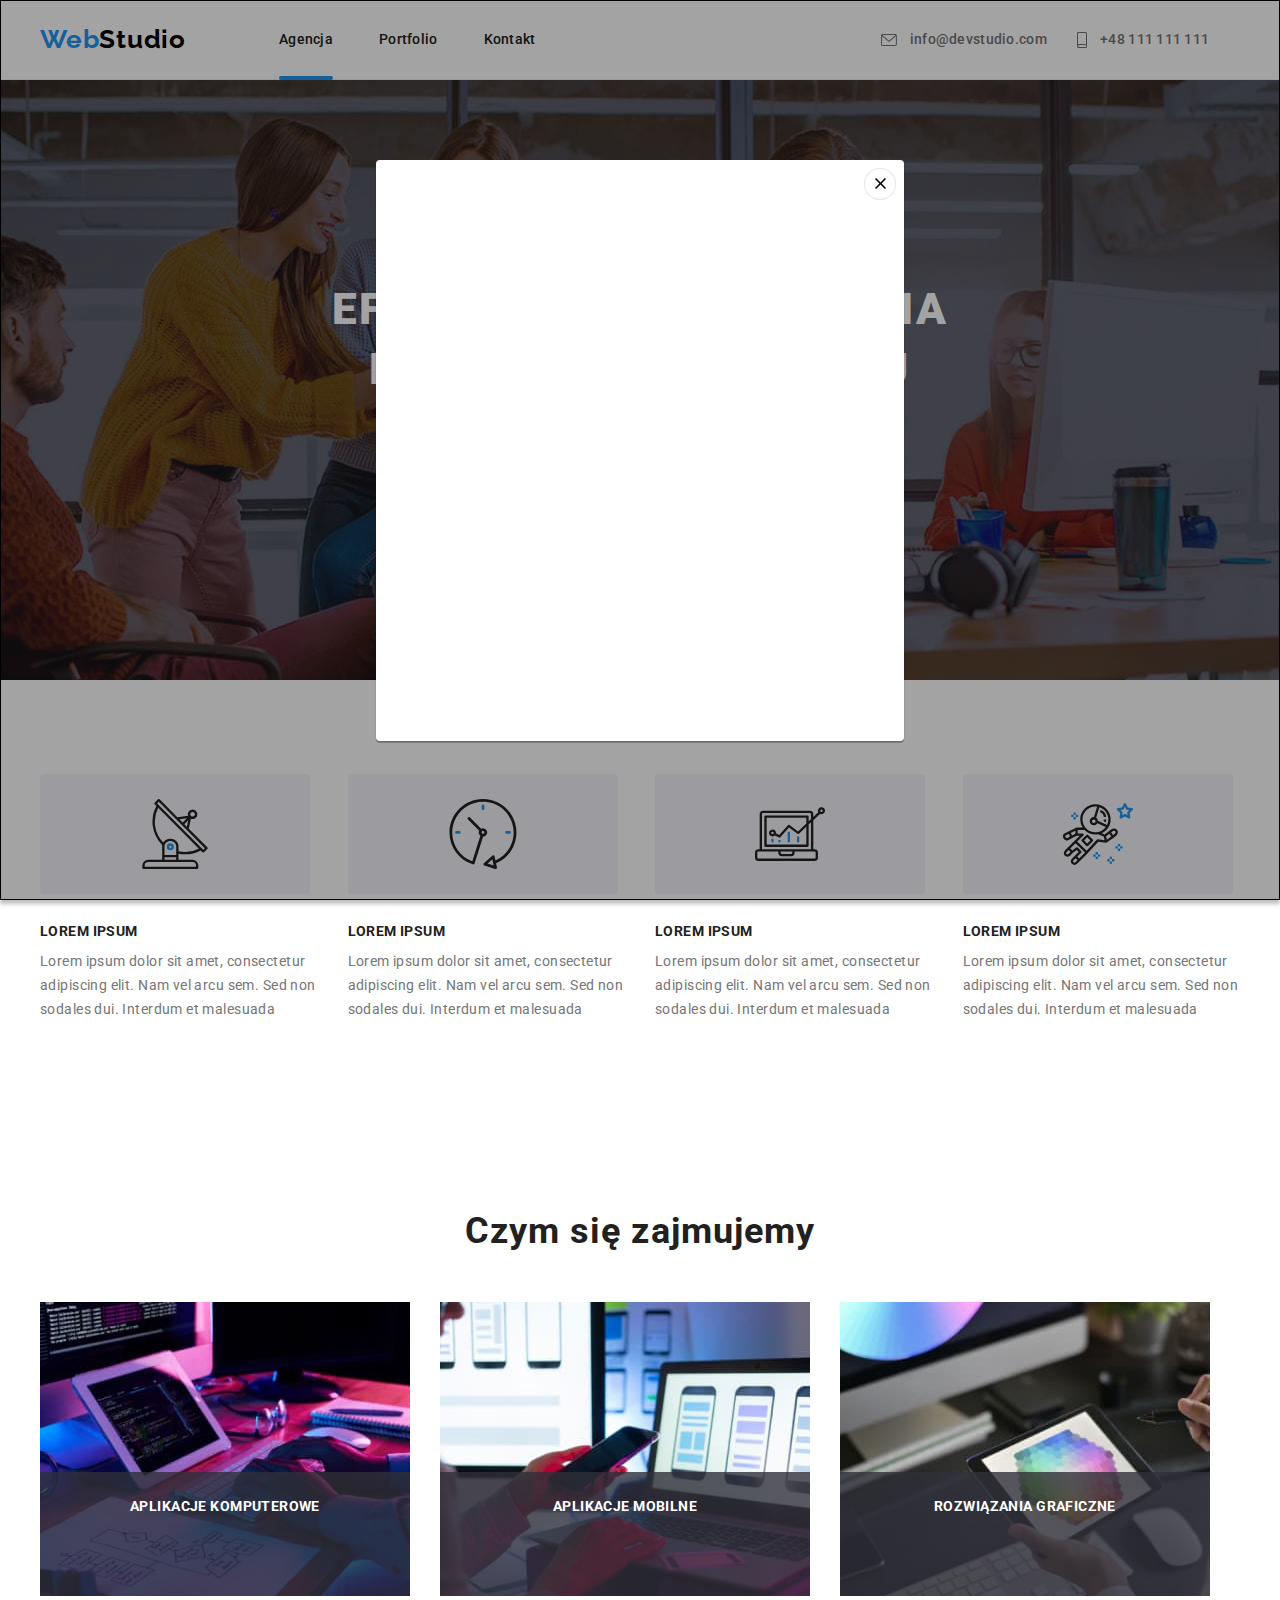
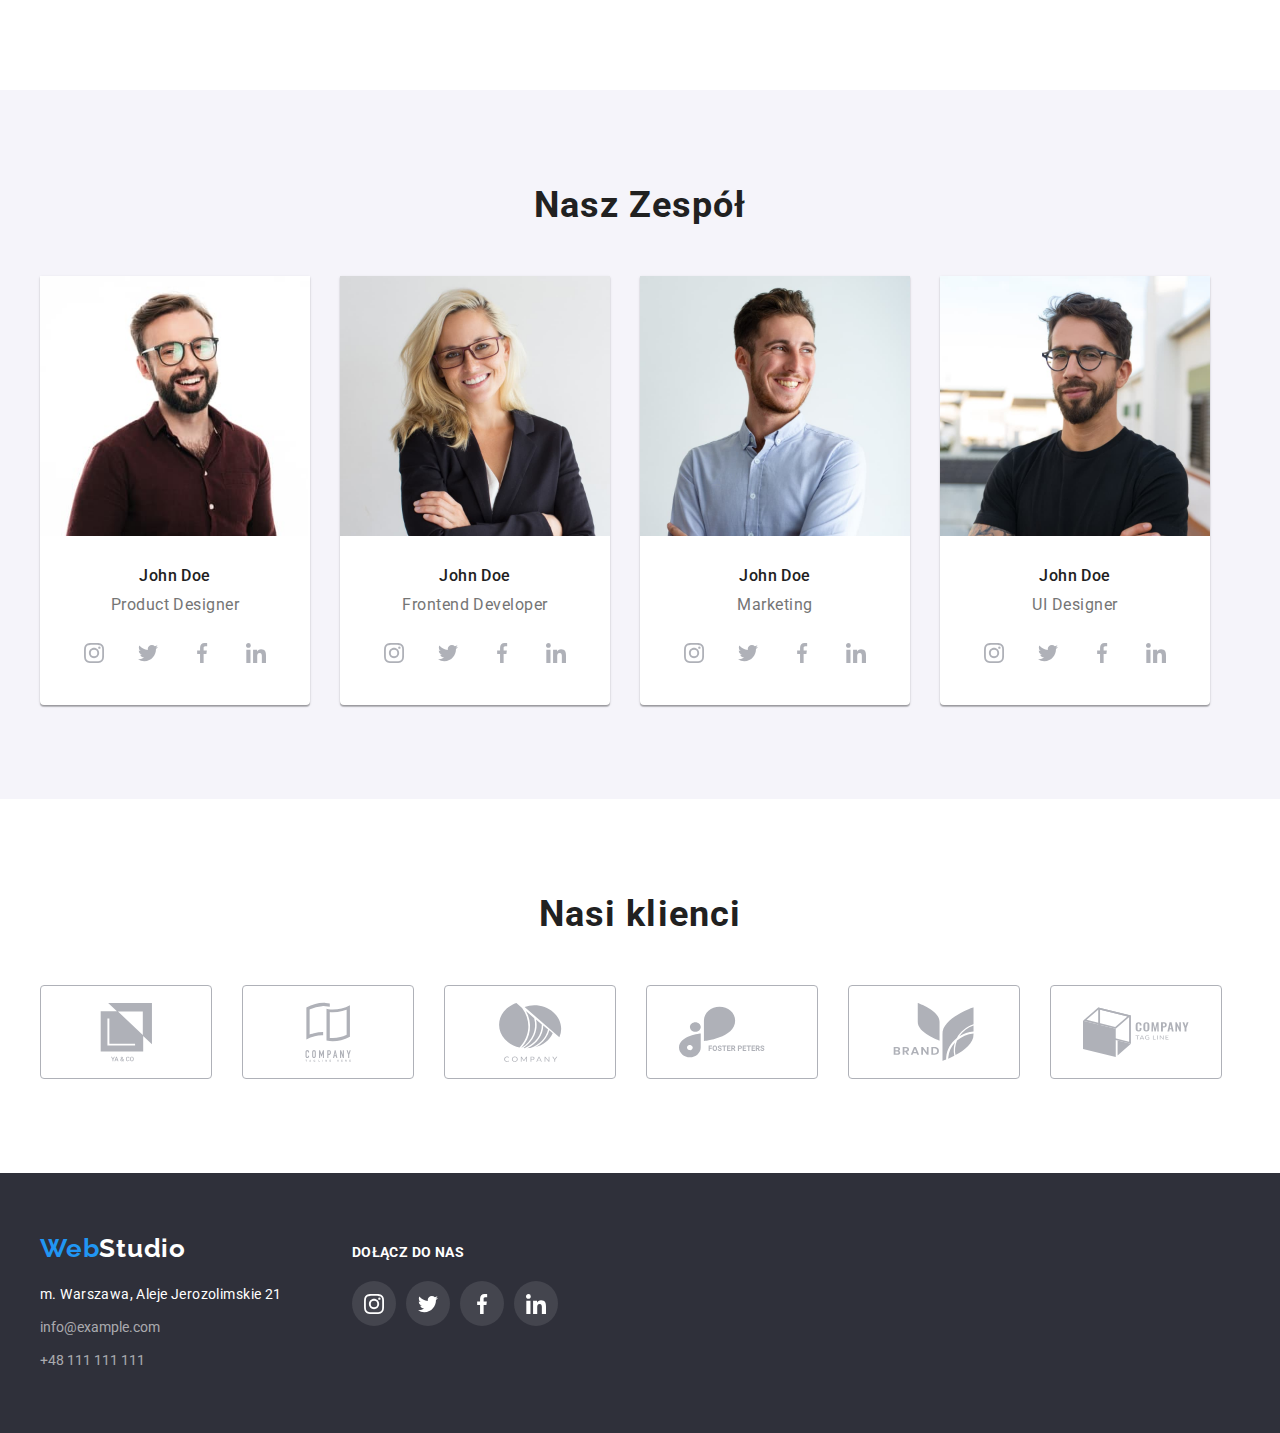
==== index.html @ 63486354 "added files to hw06" ====
<!DOCTYPE html>
<html lang="pl">
    <head>
        <link
            rel="stylesheet"
            href="https://cdnjs.cloudflare.com/ajax/libs/modern-normalize/1.1.0/modern-normalize.min.css"
            integrity="sha512-wpPYUAdjBVSE4KJnH1VR1HeZfpl1ub8YT/NKx4PuQ5NmX2tKuGu6U/JRp5y+Y8XG2tV+wKQpNHVUX03MfMFn9Q=="
            crossorigin="anonymous"
            referrerpolicy="no-referrer"
        />
        <meta charset="UTF-8" />
        <meta http-equiv="X-UA-Compatible" content="IE=edge" />
        <meta name="viewport" content="width=device-width, initial-scale=1.0" />
        <title>WebStudio</title>
        <link rel="preconnect" href="https://fonts.googleapis.com" />
        <link rel="preconnect" href="https://fonts.gstatic.com" crossorigin />
        <link
            href="https://fonts.googleapis.com/css2?family=Raleway:wght@700&family=Roboto:wght@400;500;700;900&display=swap"
            rel="stylesheet"
        />
        <link rel="stylesheet" href="./css/styles.css" />
    </head>
    <body>
        <header class="border">
            <div class="container header-layout">
                <a class="logo" href="./index.html"
                    ><span class="web">Web</span>Studio</a
                >
                <nav class="menu">
                    <ul class="menu-layout">
                        <li class="link-underline">
                            <a class="link" href="#">Agencja</a>
                        </li>
                        <li>
                            <a class="link" href="./portfolio.html"
                                >Portfolio</a
                            >
                        </li>
                        <li><a class="link" href="#">Kontakt</a></li>
                    </ul>
                </nav>
                <div class="contacts">
                    <a class="contact-links" href="mailto:info@devstudio.com">
                        <svg class="icons" width="16px" height="12px">
                            <use href="./images/icons.svg#icon-envelope"></use>
                        </svg>
                        info@devstudio.com</a
                    >

                    <a class="contact-links" href="tel:+48111111111">
                        <svg class="icons" width="10px" height="16px">
                            <use
                                href="./images/icons.svg#icon-smartphone"
                            ></use>
                        </svg>
                        +48 111 111 111</a
                    >
                </div>
            </div>
        </header>
        <main>
            <!-- sekcja główna -->
            <section class="background-header">
                <div class="container main-layout">
                    <h1 class="slogan">
                        EFEKTYWNE ROZWIĄZANIA DLA WASZEGO BIZNESU
                    </h1>
                    <button data-modal-open class="main-button" type="button">
                        Zamów usługę
                    </button>
                </div>
            </section>
            <!--sekcja z opisem "Nasze atuty"-->
            <section class="section">
                <div class="container">
                    <ul class="description-layout">
                        <li>
                            <div class="rectangular-icon">
                                <svg width="70px" height="70px">
                                    <use
                                        href="./images/icons.svg#icon-antenna-1"
                                    ></use>
                                </svg>
                            </div>
                            <h3 class="advantages">LOREM IPSUM</h3>
                            <p class="text">
                                Lorem ipsum dolor sit amet, consectetur
                                adipiscing elit. Nam vel arcu sem. Sed non
                                sodales dui. Interdum et malesuada
                            </p>
                        </li>
                        <li>
                            <div class="rectangular-icon">
                                <svg width="70" height="70">
                                    <use
                                        href="./images/icons.svg#icon-clock-1"
                                    ></use>
                                </svg>
                            </div>
                            <h3 class="advantages">LOREM IPSUM</h3>
                            <p class="text">
                                Lorem ipsum dolor sit amet, consectetur
                                adipiscing elit. Nam vel arcu sem. Sed non
                                sodales dui. Interdum et malesuada
                            </p>
                        </li>
                        <li>
                            <div class="rectangular-icon">
                                <svg width="70" height="70">
                                    <use
                                        href="./images/icons.svg#icon-diagram-1"
                                    ></use>
                                </svg>
                            </div>
                            <h3 class="advantages">LOREM IPSUM</h3>
                            <p class="text">
                                Lorem ipsum dolor sit amet, consectetur
                                adipiscing elit. Nam vel arcu sem. Sed non
                                sodales dui. Interdum et malesuada
                            </p>
                        </li>
                        <li>
                            <div class="rectangular-icon">
                                <svg width="70px" height="70px">
                                    <use
                                        href="./images/icons.svg#icon-astronaut-1"
                                    ></use>
                                </svg>
                            </div>
                            <h3 class="advantages">LOREM IPSUM</h3>
                            <p class="text">
                                Lorem ipsum dolor sit amet, consectetur
                                adipiscing elit. Nam vel arcu sem. Sed non
                                sodales dui. Interdum et malesuada
                            </p>
                        </li>
                    </ul>
                </div>
            </section>
            <!--Czym się zajmujemy-->
            <section class="section">
                <div class="container">
                    <h2 class="headlines">Czym się zajmujemy</h2>
                    <ul class="picture-layout">
                        <li>
                            <figure class="picture-with-title">
                                <img
                                    src="./images/writing-a-code.jpg"
                                    alt="pisanie kodu"
                                    width="370"
                                    height="294"
                                />
                                <figcaption class="picture-title">
                                    Aplikacje Komputerowe
                                </figcaption>
                            </figure>
                        </li>
                        <li>
                            <figure class="picture-with-title">
                                <img
                                    src="./images/creating-an-app.jpg"
                                    alt="tworzenie aplikacji"
                                    width="370"
                                    height="294"
                                />
                                <figcaption class="picture-title">
                                    Aplikacje Mobilne
                                </figcaption>
                            </figure>
                        </li>
                        <li>
                            <figure class="picture-with-title">
                                <img
                                    src="./images/selecting-colors.jpg"
                                    alt="wybór kolorów"
                                    width="370"
                                    height="294"
                                />
                                <figcaption class="picture-title">
                                    Rozwiązania graficzne
                                </figcaption>
                            </figure>
                        </li>
                    </ul>
                </div>
            </section>
            <!--Nasz Zespół-->
            <section class="section background-light">
                <div class="container">
                    <h2 class="headlines">Nasz Zespół</h2>
                    <ul class="team-layout">
                        <li class="team-members-list">
                            <figure>
                                <img
                                    src="./images/Product-Designer.jpg"
                                    alt="zdjęcie Product Designera"
                                    width="270"
                                    height="260"
                                />
                                <figcaption class="picture-caption">
                                    <h3 class="name">John Doe</h3>
                                    <p class="position">Product Designer</p>
                                    <div class="social-links">
                                        <a class="social-links-icons" href="#">
                                            <svg width="20" height="20">
                                                <use
                                                    href="./images/icons.svg#icon-instagram-2"
                                                ></use>
                                            </svg>
                                        </a>

                                        <a class="social-links-icons" href="#">
                                            <svg width="20" height="20">
                                                <use
                                                    href="./images/icons.svg#icon-twitter-1"
                                                ></use>
                                            </svg>
                                        </a>
                                        <a class="social-links-icons" href="#">
                                            <svg width="20" height="20">
                                                <use
                                                    href="./images/icons.svg#icon-facebook-1-1"
                                                ></use>
                                            </svg>
                                        </a>
                                        <a class="social-links-icons" href="#">
                                            <svg width="20" height="20">
                                                <use
                                                    href="./images/icons.svg#icon-linkedin-1"
                                                ></use>
                                            </svg>
                                        </a>
                                    </div>
                                </figcaption>
                            </figure>
                        </li>
                        <li class="team-members-list">
                            <figure>
                                <img
                                    src="./images/Frontend-Developer.jpg"
                                    alt="zdjęcie Frontend Developera"
                                    width="270"
                                    height="260"
                                />
                                <figcaption class="picture-caption">
                                    <h3 class="name">John Doe</h3>
                                    <p class="position">Frontend Developer</p>
                                    <div class="social-links">
                                        <a class="social-links-icons" href="#">
                                            <svg width="20" height="20">
                                                <use
                                                    href="./images/icons.svg#icon-instagram-2"
                                                ></use>
                                            </svg>
                                        </a>

                                        <a class="social-links-icons" href="#">
                                            <svg width="20" height="20">
                                                <use
                                                    href="./images/icons.svg#icon-twitter-1"
                                                ></use>
                                            </svg>
                                        </a>
                                        <a class="social-links-icons" href="#">
                                            <svg width="20" height="20">
                                                <use
                                                    href="./images/icons.svg#icon-facebook-1-1"
                                                ></use>
                                            </svg>
                                        </a>
                                        <a class="social-links-icons" href="#">
                                            <svg width="20" height="20">
                                                <use
                                                    href="./images/icons.svg#icon-linkedin-1"
                                                ></use>
                                            </svg>
                                        </a>
                                    </div>
                                </figcaption>
                            </figure>
                        </li>
                        <li class="team-members-list">
                            <figure>
                                <img
                                    src="./images/Head-Marketing.jpg"
                                    alt="zdjęcie szefa Marketingu"
                                    width="270"
                                    height="260"
                                />
                                <figcaption class="picture-caption">
                                    <h3 class="name">John Doe</h3>
                                    <p class="position">Marketing</p>
                                    <div class="social-links">
                                        <a class="social-links-icons" href="#">
                                            <svg width="20" height="20">
                                                <use
                                                    href="./images/icons.svg#icon-instagram-2"
                                                ></use>
                                            </svg>
                                        </a>

                                        <a class="social-links-icons" href="#">
                                            <svg width="20" height="20">
                                                <use
                                                    href="./images/icons.svg#icon-twitter-1"
                                                ></use>
                                            </svg>
                                        </a>
                                        <a class="social-links-icons" href="#">
                                            <svg width="20" height="20">
                                                <use
                                                    href="./images/icons.svg#icon-facebook-1-1"
                                                ></use>
                                            </svg>
                                        </a>
                                        <a class="social-links-icons" href="#">
                                            <svg width="20" height="20">
                                                <use
                                                    href="./images/icons.svg#icon-linkedin-1"
                                                ></use>
                                            </svg>
                                        </a>
                                    </div>
                                </figcaption>
                            </figure>
                        </li>
                        <li class="team-members-list">
                            <figure>
                                <img
                                    src="./images/UI-Designer.jpg"
                                    alt="zdjęcie UI Designera"
                                    width="270"
                                    height="260"
                                />
                                <figcaption class="picture-caption">
                                    <h3 class="name">John Doe</h3>
                                    <p class="position">UI Designer</p>
                                    <div class="social-links">
                                        <a class="social-links-icons" href="#">
                                            <svg width="20" height="20">
                                                <use
                                                    href="./images/icons.svg#icon-instagram-2"
                                                ></use>
                                            </svg>
                                        </a>

                                        <a class="social-links-icons" href="#">
                                            <svg width="20" height="20">
                                                <use
                                                    href="./images/icons.svg#icon-twitter-1"
                                                ></use>
                                            </svg>
                                        </a>
                                        <a class="social-links-icons" href="#">
                                            <svg width="20" height="20">
                                                <use
                                                    href="./images/icons.svg#icon-facebook-1-1"
                                                ></use>
                                            </svg>
                                        </a>
                                        <a class="social-links-icons" href="#">
                                            <svg width="20" height="20">
                                                <use
                                                    href="./images/icons.svg#icon-linkedin-1"
                                                ></use>
                                            </svg>
                                        </a>
                                    </div>
                                </figcaption>
                            </figure>
                        </li>
                    </ul>
                </div>
            </section>
            <!-- Nasi klienci -->
            <section class="section">
                <div class="container">
                    <h2 class="headlines">Nasi klienci</h2>
                    <ul class="description-layout">
                        <li>
                            <a class="customers-background" href="#">
                                <svg width="106" height="60">
                                    <use
                                        href="./images/icons.svg#icon-group"
                                    ></use>
                                </svg>
                            </a>
                        </li>
                        <li>
                            <a class="customers-background" href="#">
                                <svg width="106" height="60">
                                    <use
                                        href="./images/icons.svg#icon-group-1"
                                    ></use>
                                </svg>
                            </a>
                        </li>
                        <li>
                            <a class="customers-background" href="#">
                                <svg width="106" height="60">
                                    <use
                                        href="./images/icons.svg#icon-group-2"
                                    ></use>
                                </svg>
                            </a>
                        </li>
                        <li>
                            <a class="customers-background" href="#">
                                <svg width="106" height="60">
                                    <use
                                        href="./images/icons.svg#icon-group-3"
                                    ></use>
                                </svg>
                            </a>
                        </li>
                        <li>
                            <a class="customers-background" href="#">
                                <svg width="106" height="60">
                                    <use
                                        href="./images/icons.svg#icon-group-4"
                                    ></use>
                                </svg>
                            </a>
                        </li>
                        <li>
                            <a class="customers-background" href="#">
                                <svg width="106" height="60">
                                    <use
                                        href="./images/icons.svg#icon-group-5"
                                    ></use>
                                </svg>
                            </a>
                        </li>
                    </ul>
                </div>
            </section>
        </main>
        <footer class="background-footer">
            <div class="container footer-display">
                <div>
                    <a class="logo" href="./index.html"
                        ><span class="web">Web</span
                        ><span class="studio">Studio</span></a
                    >
                    <address class="address-layout">
                        <span class="address"
                            >m. Warszawa, Aleje Jerozolimskie 21</span
                        >
                        <a class="address-links" href="mailto:info@example.com"
                            >info@example.com</a
                        >
                        <a class="address-links" href="tel:+48111111111"
                            >+48 111 111 111</a
                        >
                    </address>
                </div>
                <div>
                    <h4 class="join-us">Dołącz do nas</h4>
                    <div class="social-links">
                        <a class="footer-social-links" href="#">
                            <svg width="20px" height="20px">
                                <use
                                    href="./images/icons.svg#icon-instagram-2"
                                ></use>
                            </svg>
                        </a>
                        <a class="footer-social-links" href="#">
                            <svg width="20px" height="20px">
                                <use
                                    href="./images/icons.svg#icon-twitter-1"
                                ></use>
                            </svg>
                        </a>
                        <a class="footer-social-links" href="#">
                            <svg width="20px" height="20px">
                                <use
                                    href="./images/icons.svg#icon-facebook-1-1"
                                ></use>
                            </svg>
                        </a>
                        <a class="footer-social-links" href="#">
                            <svg width="20px" height="20px">
                                <use
                                    href="./images/icons.svg#icon-linkedin-1"
                                ></use>
                            </svg>
                        </a>
                    </div>
                </div>
            </div>
        </footer>
        <div class="backdrop" data-modal="">
            <div class="modal">
                <button class="button-close" data-modal-close>
                    <svg width="11px" height="11px">
                        <use href="./images/icons.svg#icon-Vector1"></use>
                    </svg>
                </button>
            </div>
        </div>
        <script src="./js/modal.js"></script>
    </body>
</html>
---- css/styles.css ----
:root {
    --text-color-dark: #212121;
    --text-color-black: #000000;
    --text-color-blue: #2196f3;
    --text-color-grey: #757575;
    --text-color-white: #ffffff;
    --background-color-dark: #2f303a;
    --background-color-light: #f5f4fa;
    --background-color-blue: #2196f3;
    --icons-fill-color: #afb1b8;
}
*,
*::after,
*::before {
    margin: 0;
    padding: 0;
}
body {
    font-family: 'Roboto', sans-serif;
    color: var(--text-color-dark);
    margin: 0 auto;
}
ul {
    list-style: none;
}

img,
svg {
    vertical-align: middle;
}
.container {
    width: 1200px;
    margin: 0 auto;
    padding: 0 15px;
}
.section {
    padding: 94px 0;
    margin: 0 auto;
}

/* header */

.border {
    border-bottom: 1px solid #ececec;
}
.header-layout {
    display: flex;
    align-items: center;
}
.logo {
    font-family: 'Raleway';
    font-weight: 700;
    font-size: 26px;
    line-height: 1.17;
    letter-spacing: 0.03em;
    color: var(--text-color-black);
    text-decoration: none;
    margin-right: 93px;
    padding-top: 24px;
    padding-bottom: 25px;
}
.web {
    color: var(--text-color-blue);
}
.menu {
    font-weight: 500;
    font-size: 14px;
    line-height: 1.14;
    letter-spacing: 0.02em;
    margin-right: 345px;
}
.menu-layout {
    display: flex;
    gap: 46px;
}
.link {
    color: var(--text-color-dark);
    text-decoration: none;
}
.link:hover,
.link:focus {
    color: var(--text-color-blue);
    transition: color 250ms cubic-bezier(0.4, 0, 0.2, 1);
}

.link-underline {
    position: relative;
}
.link-underline::after {
    content: '';
    position: absolute;
    width: 100%;
    height: 4px;
    background: #2196f3;
    border-radius: 2px;
    margin-top: 28px;
    display: block;
}

.contacts {
    display: flex;
    align-items: center;
    gap: 30px;
}

.contact-links {
    font-weight: 500;
    font-size: 14px;
    line-height: 1.14;
    letter-spacing: 0.02em;
    color: var(--text-color-grey);
    text-decoration: none;
    fill: currentColor;
}
.icons {
    margin-right: 10px;
}
.contact-links:is(:hover, :focus) {
    color: var(--text-color-blue);
    transition: color 250ms cubic-bezier(0.4, 0, 0.2, 1);
}

/* sekcja główna */

.background-header {
    background-color: var(--background-color-dark);
    background-image: linear-gradient(
            to top,
            rgba(47, 48, 58, 0.4),
            rgba(47, 48, 58, 0.4)
        ),
        url(../images/background-image.jpg);
    background-repeat: no-repeat;
    background-position: center;
    background-size: 1600px auto;
    padding-top: 200px;
    padding-bottom: 200px;
}
.main-layout {
    display: flex;
    justify-content: center;
    align-items: center;
    flex-direction: column;
    gap: 30px;
}

/* okno modalne */
.backdrop {
    position: fixed;

    background: linear-gradient(0deg, rgba(0, 0, 0, 0.2), rgba(0, 0, 0, 0.2)),
        rgba(0, 0, 0, 0.2);
    border: 1px solid #000000;
    box-shadow: 0px 4px 4px rgba(0, 0, 0, 0.25);
    transition: opacity 0.5s linear, visibility 0.5s linear;

    inset: 0;
    display: flex;
    justify-content: center;
    align-items: center;
}

.modal {
    position: relative;

    width: 528px;
    min-height: 581px;

    background: #ffffff;
    box-shadow: 0px 1px 3px rgba(0, 0, 0, 0.12), 0px 1px 1px rgba(0, 0, 0, 0.14),
        0px 2px 1px rgba(0, 0, 0, 0.2);
    border-radius: 4px;
    transition: transform 0.5s linear;
    transform: scale(1);
}

.is-hidden .modal {
    transform: scale(0);
}

.button-close {
    position: absolute;
    top: 8px;
    right: 8px;
    padding: 9px 9px 10px 10px;
    background: #ffffff;
    border: 1px solid rgba(0, 0, 0, 0.1);
    border-radius: 50%;
    display: flex;
    justify-content: center;
    align-items: center;
}

.is-hidden {
    pointer-events: none;
    visibility: hidden;
    opacity: 0;
}
/* koniec okna modalnego */
.slogan {
    font-weight: 900;
    font-size: 44px;
    line-height: 1.36;
    text-align: center;
    letter-spacing: 0.06em;
    text-transform: uppercase;
    color: var(--text-color-white);
    max-width: 696px;
}
.main-button {
    font-weight: 700;
    font-size: 16px;
    line-height: 1.88;
    text-align: center;
    letter-spacing: 0.06em;
    color: var(--text-color-white);
    background-color: var(--background-color-blue);
    cursor: pointer;
    padding: 10px 41px 10px 42px;
    border-style: none;
    border-radius: 4px;
}
.main-button:hover,
.main-button:focus {
    box-shadow: 0px 4px 4px rgba(0, 0, 0, 0.15);
    transition: box-shadow 250ms cubic-bezier(0.4, 0, 0.2, 1);
}

/* Sekcja z opisem */

.description-layout {
    display: flex;
    gap: 30px;
}
.rectangular-icon {
    background-color: var(--background-color-light);
    border-radius: 4px;
    width: 270px;
    height: 120px;
    display: flex;
    justify-content: center;
    align-items: center;
}

.advantages {
    font-weight: 700;
    font-size: 14px;
    line-height: 1.14;
    letter-spacing: 0.03em;
    text-transform: uppercase;
    margin-bottom: 10px;
    margin-top: 30px;
}
.text {
    font-size: 14px;
    line-height: 1.71;
    letter-spacing: 0.03em;
    color: var(--text-color-grey);
}

/* Czym się zajmujemy */

.headlines {
    font-weight: 700;
    font-size: 36px;
    line-height: 1.17;
    text-align: center;
    letter-spacing: 0.03em;
    margin-bottom: 50px;
}
.picture-layout {
    display: flex;
    gap: 30px;
}

.picture-with-title {
    position: relative;
}

.picture-title {
    position: absolute;
    left: 0;
    right: 0;
    bottom: 0;
    background-color: rgba(47, 48, 58, 0.8);
    height: 70px;
    padding-top: 27px;
    padding-bottom: 27px;
    color: var(--text-color-white);
    text-transform: uppercase;
    font-weight: 700;
    font-size: 14px;
    line-height: 1.14;
    letter-spacing: 0.03em;
    text-align: center;
}

/* Nasz Zespół */

.background-light {
    background-color: var(--background-color-light);
}
.team-layout {
    display: flex;
    gap: 30px;
}
.team-members-list {
    box-shadow: 0px 1px 3px rgba(0, 0, 0, 0.12), 0px 1px 1px rgba(0, 0, 0, 0.14),
        0px 2px 1px rgba(0, 0, 0, 0.2);
    border-radius: 0px 0px 4px 4px;
    background-color: var(--text-color-white);
}
.picture-caption {
    padding-top: 30px;
    padding-bottom: 30px;
}
.name {
    font-weight: 500;
    font-size: 16px;
    line-height: 1.19;
    text-align: center;
    letter-spacing: 0.03em;
    margin-bottom: 10px;
}
.position {
    font-size: 16px;
    line-height: 1.19;
    text-align: center;
    letter-spacing: 0.03em;
    color: var(--text-color-grey);
    margin-bottom: 16px;
}
.social-links {
    display: flex;
    gap: 10px;
    justify-content: center;
}
.social-links-icons {
    fill: var(--icons-fill-color);
    border-radius: 100%;
    padding: 12px;
    background-color: var(--text-color-white);
}
.social-links-icons:is(:hover, :focus) {
    background-color: var(--background-color-blue);
    fill: var(--text-color-white);

    transition: background-color 250ms cubic-bezier(0.4, 0, 0.2, 1),
        fill 250ms cubic-bezier(0.4, 0, 0.2, 1);
}

/* Nasi klienci */

.customers-background {
    padding: 16px 32px;
    border: 1px solid var(--icons-fill-color);
    border-radius: 4px;
    color: var(--icons-fill-color);
    fill: var(--icons-fill-color);
    display: flex;
    justify-content: center;
    align-items: center;
}
.customers-background:is(:hover, :focus) {
    border: 1px solid var(--text-color-blue);
    color: var(--text-color-blue);
    fill: currentColor;

    transition: border 250ms cubic-bezier(0.4, 0, 0.2, 1),
        color 250ms cubic-bezier(0.4, 0, 0.2, 1),
        fill 250ms cubic-bezier(0.4, 0, 0.2, 1);
}

/* Footer */

.background-footer {
    background-color: var(--background-color-dark);
    padding-top: 60px;
    padding-bottom: 60px;
}
.footer-display {
    display: flex;
    flex-wrap: wrap;
    column-gap: 70px;
}
.studio {
    color: var(--text-color-white);
}
.address-layout {
    display: flex;
    flex-direction: column;
    gap: 9px;
    margin-top: 20px;
}
.address {
    font-size: 14px;
    line-height: 1.71;
    letter-spacing: 0.03em;
    color: var(--text-color-white);
    background-color: var(--background-color-dark);
    font-style: normal;
}
.address-links {
    color: rgba(255, 255, 255, 0.6);
    background-color: var(--background-color-dark);
    text-decoration: none;
    font-style: normal;
    font-size: 14px;
    line-height: 1.71;
}
.email {
    text-decoration-line: underline;
}
.address-links:hover,
.address-links:focus {
    color: var(--text-color-blue);

    transition: color 250ms cubic-bezier(0.4, 0, 0.2, 1);
}
.join-us {
    font-weight: 700;
    font-size: 14px;
    line-height: 1.14;
    letter-spacing: 0.03em;
    text-transform: uppercase;
    color: var(--text-color-white);
    margin-top: 12px;
    margin-bottom: 20px;
}
.footer-social-links {
    fill: var(--text-color-white);
    border-radius: 100%;
    padding: 12px;
    background-color: rgba(255, 255, 255, 0.1);
}
.footer-social-links:hover,
.footer-social-links:focus {
    background-color: var(--text-color-blue);

    transition: background-color 250ms cubic-bezier(0.4, 0, 0.2, 1);
}

/* portfolio stylesheet */

.portfolio-buttons-layout {
    display: flex;
    justify-content: center;
    gap: 8px;
    margin-bottom: 50px;
}
.portfolio-buttons {
    font-weight: 500;
    font-size: 16px;
    line-height: 1.63;
    text-align: center;
    letter-spacing: 0.03em;
    color: var(--text-color-dark);
    background-color: var(--background-color-light);
    cursor: pointer;
    border: none;
    border-radius: 4px;
    padding: 6px 22px;
}
.portfolio-buttons:hover,
.portfolio-buttons:focus {
    color: var(--text-color-white);
    background-color: var(--background-color-blue);
    box-shadow: 0px 3px 1px rgba(0, 0, 0, 0.1), 0px 1px 2px rgba(0, 0, 0, 0.08),
        0px 2px 2px rgba(0, 0, 0, 0.12);

    transition: color 250ms cubic-bezier(0.4, 0, 0.2, 1),
        background-color 250ms cubic-bezier(0.4, 0, 0.2, 1),
        box-shadow 250ms cubic-bezier(0.4, 0, 0.2, 1);
}
.projects-layout {
    display: flex;
    flex-wrap: wrap;
    gap: 30px;
}
.projects-layout img {
    display: block;
}
.project-caption {
    padding-top: 20px;
    padding-bottom: 20px;
    padding-left: 24px;
    border-right: 1px solid #eeeeee;
    border-bottom: 1px solid #eeeeee;
    border-left: 1px solid #eeeeee;
}
.project-title {
    font-weight: 700;
    font-size: 18px;
    line-height: 2;
    letter-spacing: 0.06em;
    margin-bottom: 4px;
}
.project-type {
    font-size: 16px;
    line-height: 1.875;
    letter-spacing: 0.03em;
    color: var(--text-color-grey);
}

.project-card:hover,
.project-card:focus {
    box-shadow: 0px 1px 1px rgba(0, 0, 0, 0.12), 0px 4px 4px rgba(0, 0, 0, 0.06),
        1px 4px 6px rgba(0, 0, 0, 0.16);

    transition: box-shadow 250ms cubic-bezier(0.4, 0, 0.2, 1);
}

.box-overlay {
    position: relative;
    overflow: hidden;
}

.overlay {
    position: absolute;
    bottom: 0;
    left: 0;
    width: 100%;
    height: 100%;

    background: rgba(33, 150, 243, 0.9);

    font-size: 18px;
    line-height: 1.56;
    letter-spacing: 0.03em;

    color: #ffffff;

    transform: translateY(100%);

    transition: transform 250ms cubic-bezier(0.4, 0, 0.2, 1);
}

.text-overlay {
    position: absolute;
    padding-top: 49px;
    padding-left: 24px;
    padding-right: 45px;
}

.project-card:hover .overlay {
    transform: translateY(0);
}

.project-card:focus .overlay {
    transform: translateY(0);
}
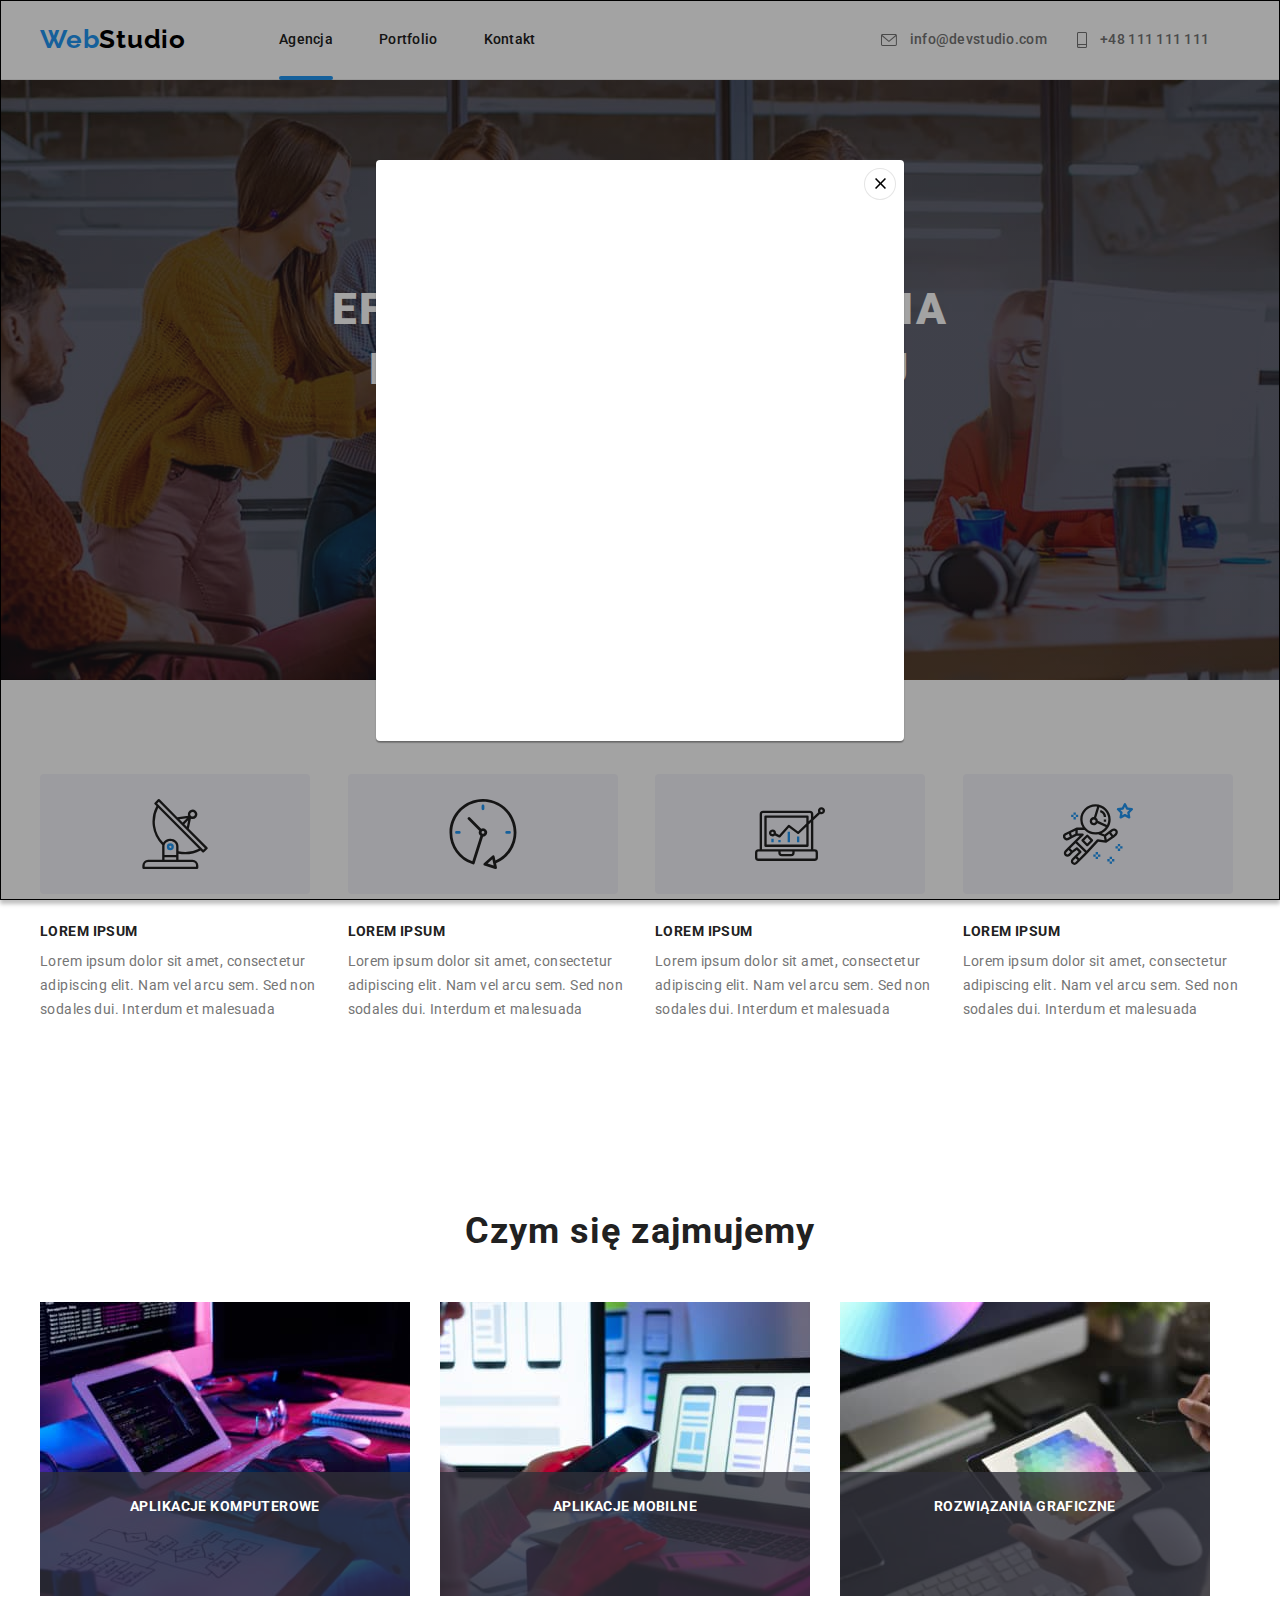
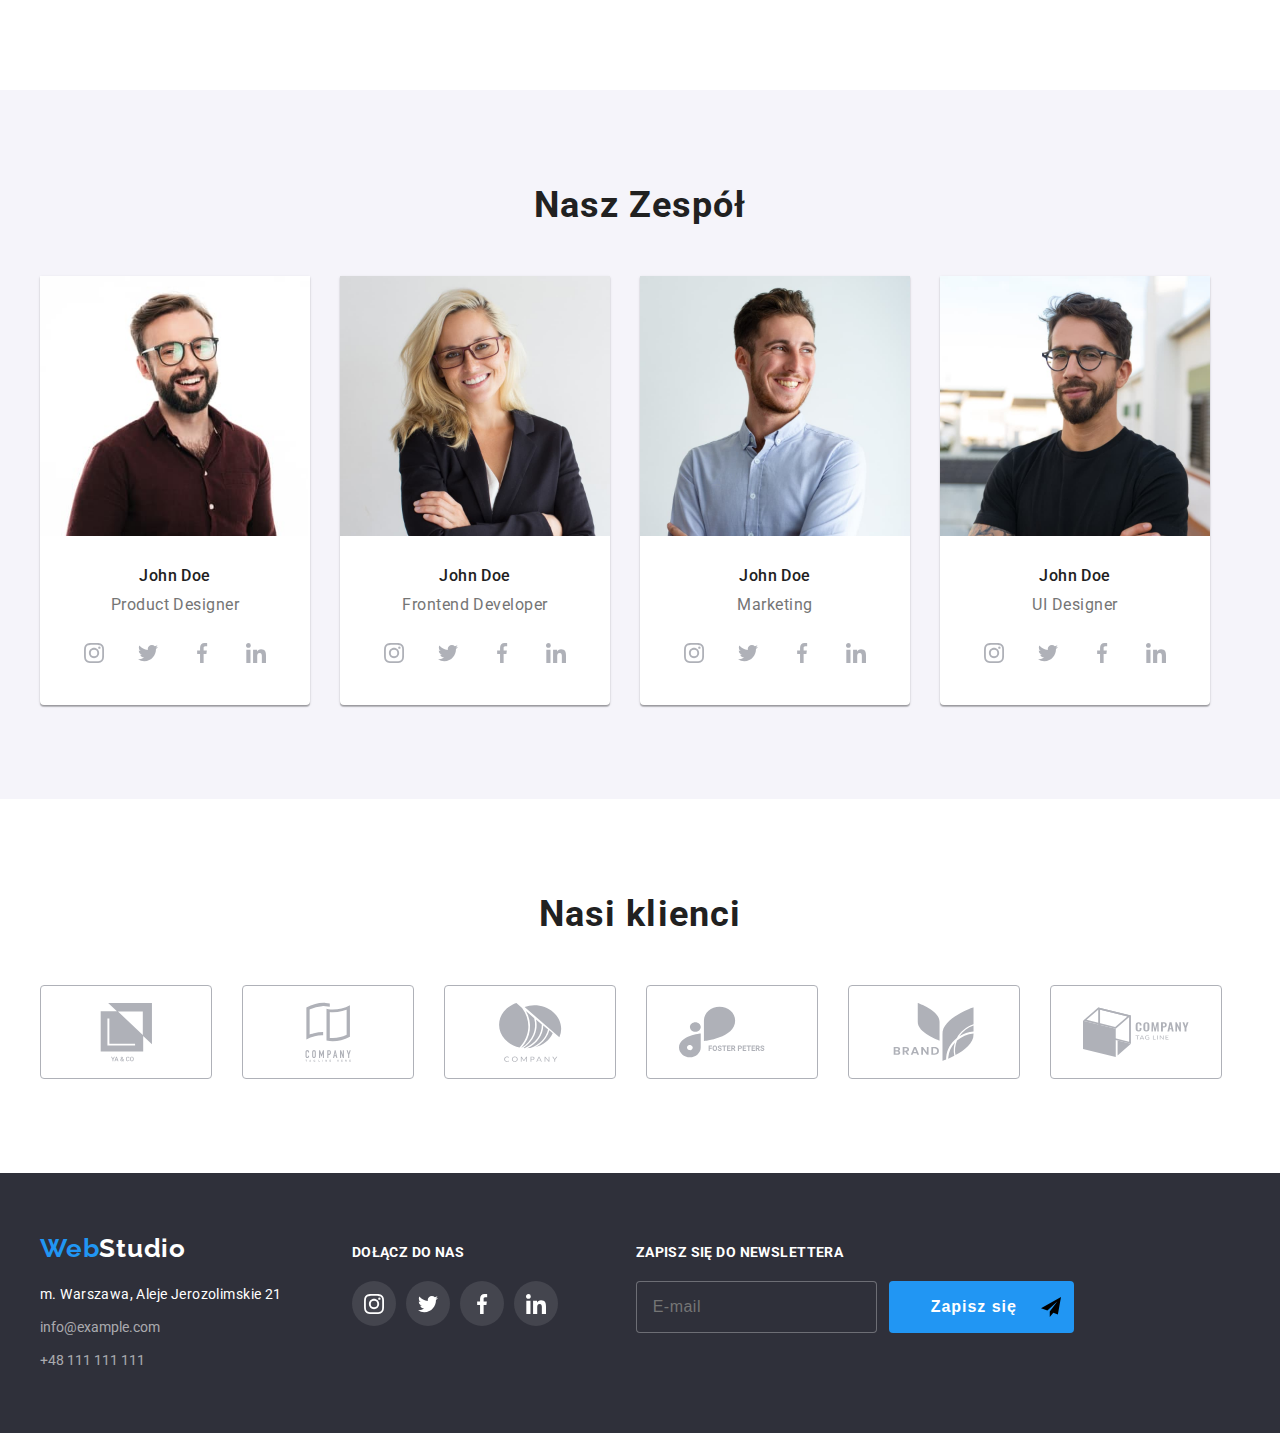
==== commit 783e0b1f: "added footer input" ====
--- a/index.html
+++ b/index.html
@@ -204,7 +204,7 @@
                                         <a class="social-links-icons" href="#">
                                             <svg width="20" height="20">
                                                 <use
-                                                    href="./images/icons.svg#icon-instagram-2"
+                                                    href="./images/icons.svg#icon-instagram-1"
                                                 ></use>
                                             </svg>
                                         </a>
@@ -219,7 +219,7 @@
                                         <a class="social-links-icons" href="#">
                                             <svg width="20" height="20">
                                                 <use
-                                                    href="./images/icons.svg#icon-facebook-1-1"
+                                                    href="./images/icons.svg#icon-facebook-1"
                                                 ></use>
                                             </svg>
                                         </a>
@@ -249,7 +249,7 @@
                                         <a class="social-links-icons" href="#">
                                             <svg width="20" height="20">
                                                 <use
-                                                    href="./images/icons.svg#icon-instagram-2"
+                                                    href="./images/icons.svg#icon-instagram-1"
                                                 ></use>
                                             </svg>
                                         </a>
@@ -264,7 +264,7 @@
                                         <a class="social-links-icons" href="#">
                                             <svg width="20" height="20">
                                                 <use
-                                                    href="./images/icons.svg#icon-facebook-1-1"
+                                                    href="./images/icons.svg#icon-facebook-1"
                                                 ></use>
                                             </svg>
                                         </a>
@@ -294,7 +294,7 @@
                                         <a class="social-links-icons" href="#">
                                             <svg width="20" height="20">
                                                 <use
-                                                    href="./images/icons.svg#icon-instagram-2"
+                                                    href="./images/icons.svg#icon-instagram-1"
                                                 ></use>
                                             </svg>
                                         </a>
@@ -309,7 +309,7 @@
                                         <a class="social-links-icons" href="#">
                                             <svg width="20" height="20">
                                                 <use
-                                                    href="./images/icons.svg#icon-facebook-1-1"
+                                                    href="./images/icons.svg#icon-facebook-1"
                                                 ></use>
                                             </svg>
                                         </a>
@@ -339,7 +339,7 @@
                                         <a class="social-links-icons" href="#">
                                             <svg width="20" height="20">
                                                 <use
-                                                    href="./images/icons.svg#icon-instagram-2"
+                                                    href="./images/icons.svg#icon-instagram-1"
                                                 ></use>
                                             </svg>
                                         </a>
@@ -354,7 +354,7 @@
                                         <a class="social-links-icons" href="#">
                                             <svg width="20" height="20">
                                                 <use
-                                                    href="./images/icons.svg#icon-facebook-1-1"
+                                                    href="./images/icons.svg#icon-facebook-1"
                                                 ></use>
                                             </svg>
                                         </a>
@@ -381,7 +381,7 @@
                             <a class="customers-background" href="#">
                                 <svg width="106" height="60">
                                     <use
-                                        href="./images/icons.svg#icon-group"
+                                        href="./images/icons.svg#icon-group-0"
                                     ></use>
                                 </svg>
                             </a>
@@ -460,7 +460,7 @@
                         <a class="footer-social-links" href="#">
                             <svg width="20px" height="20px">
                                 <use
-                                    href="./images/icons.svg#icon-instagram-2"
+                                    href="./images/icons.svg#icon-instagram-1"
                                 ></use>
                             </svg>
                         </a>
@@ -474,7 +474,7 @@
                         <a class="footer-social-links" href="#">
                             <svg width="20px" height="20px">
                                 <use
-                                    href="./images/icons.svg#icon-facebook-1-1"
+                                    href="./images/icons.svg#icon-facebook-1"
                                 ></use>
                             </svg>
                         </a>
@@ -486,6 +486,25 @@
                             </svg>
                         </a>
                     </div>
+                </div>
+                <div class="newsletter">
+                    <h4 class="join-us">Zapisz się do newslettera</h4>
+                    <form class="footer-form" name="signup-form">
+                        <input
+                            class="footer-input-email"
+                            type="email"
+                            name="email"
+                            placeholder="E-mail"
+                        />
+                        <button class="footer-button" type="submit">
+                            Zapisz się
+                            <svg width="20px" height="20px">
+                                <use
+                                    href="./images/icons.svg#icon-icon-send"
+                                ></use>
+                            </svg>
+                        </button>
+                    </form>
                 </div>
             </div>
         </footer>
--- a/css/styles.css
+++ b/css/styles.css
@@ -380,7 +380,7 @@
 }
 .footer-display {
     display: flex;
-    flex-wrap: wrap;
+
     column-gap: 70px;
 }
 .studio {
@@ -436,8 +436,48 @@
 .footer-social-links:hover,
 .footer-social-links:focus {
     background-color: var(--text-color-blue);
-
     transition: background-color 250ms cubic-bezier(0.4, 0, 0.2, 1);
+}
+.newsletter {
+    margin-left: 8px;
+}
+.footer-form {
+    display: flex;
+    gap: 12px;
+}
+.footer-input-email {
+    font-size: 16px;
+    line-height: 1.25;
+    letter-spacing: 0.03em;
+    color: rgba(255, 255, 255, 0.6);
+    padding: 15px 16px 15px 16px;
+    background-color: var(--background-color-dark);
+    border: 1px solid rgba(255, 255, 255, 0.3);
+    border-radius: 4px;
+    width: 100%;
+    flex-grow: 1;
+}
+.footer-button {
+    font-weight: 700;
+    font-size: 16px;
+    line-height: 1.88;
+    text-align: center;
+    letter-spacing: 0.06em;
+    color: var(--text-color-white);
+    background-color: var(--background-color-blue);
+    cursor: pointer;
+    display: flex;
+    gap: 24px;
+    align-items: center;
+    padding: 10px 13px 10px 42px;
+    border-style: none;
+    border-radius: 4px;
+    white-space: nowrap;
+}
+.footer-button:hover,
+.footer-button:focus {
+    box-shadow: 0px 4px 4px rgba(0, 0, 0, 0.15);
+    transition: box-shadow 250ms cubic-bezier(0.4, 0, 0.2, 1);
 }
 
 /* portfolio stylesheet */
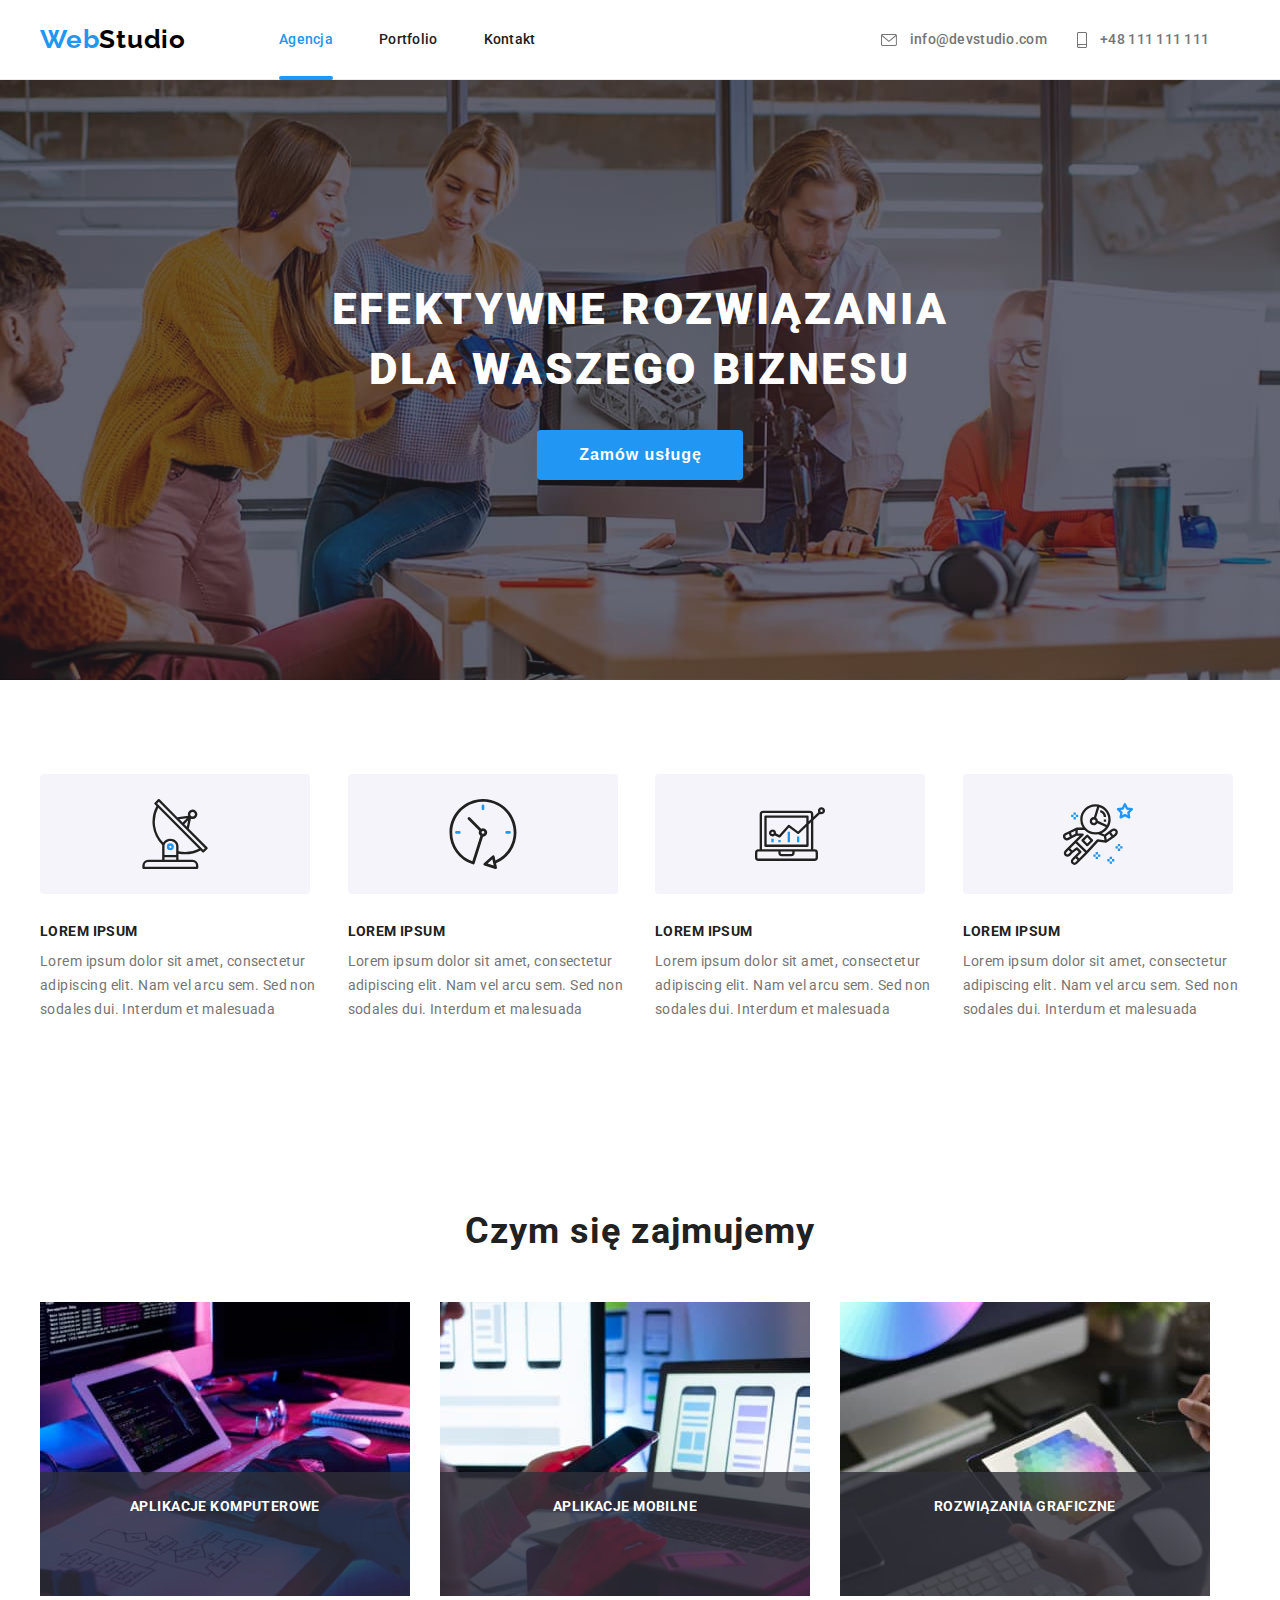
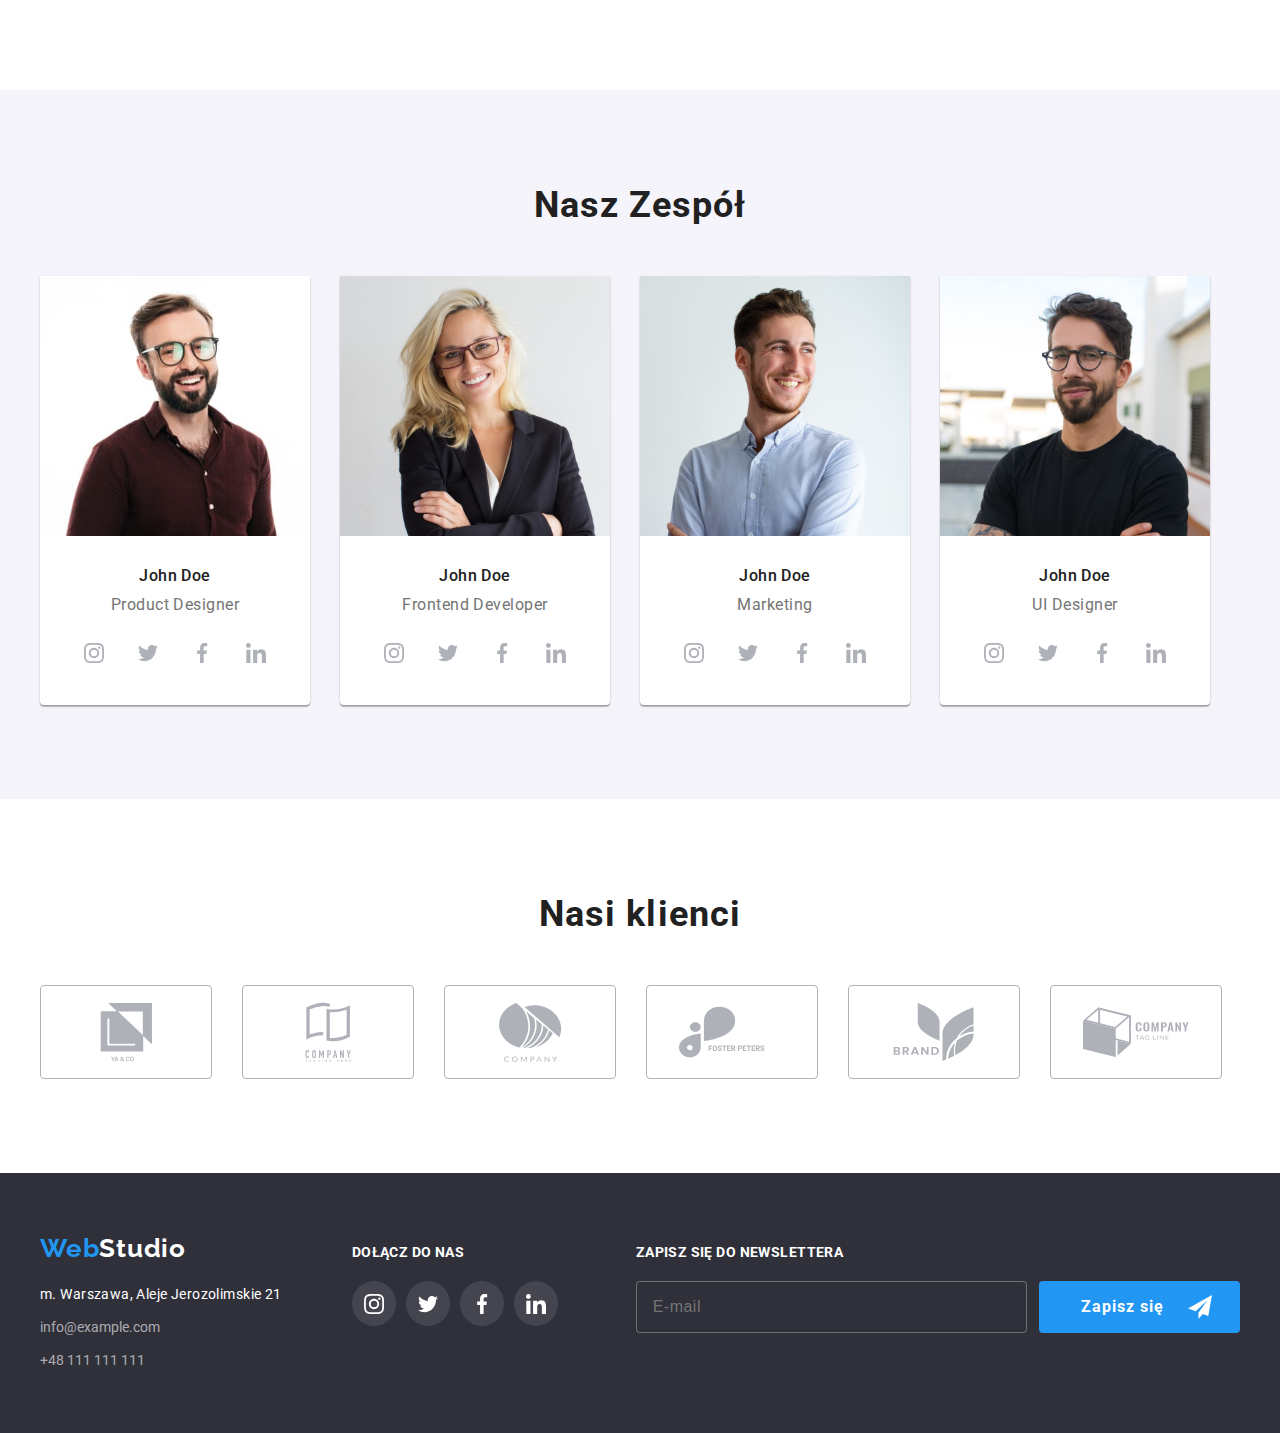
==== commit 52314d2f: "fixed modal and footer input layout" ====
--- a/index.html
+++ b/index.html
@@ -28,8 +28,8 @@
                 >
                 <nav class="menu">
                     <ul class="menu-layout">
-                        <li class="link-underline">
-                            <a class="link" href="#">Agencja</a>
+                        <li>
+                            <a class="link link-underline" href="#">Agencja</a>
                         </li>
                         <li>
                             <a class="link" href="./portfolio.html"
@@ -498,7 +498,7 @@
                         />
                         <button class="footer-button" type="submit">
                             Zapisz się
-                            <svg width="20px" height="20px">
+                            <svg width="24px" height="24px">
                                 <use
                                     href="./images/icons.svg#icon-icon-send"
                                 ></use>
@@ -508,7 +508,7 @@
                 </div>
             </div>
         </footer>
-        <div class="backdrop" data-modal="">
+        <div class="backdrop is-hidden" data-modal="">
             <div class="modal">
                 <button class="button-close" data-modal-close>
                     <svg width="11px" height="11px">
--- a/css/styles.css
+++ b/css/styles.css
@@ -29,9 +29,10 @@
     vertical-align: middle;
 }
 .container {
-    width: 1200px;
+    max-width: 1200px;
     margin: 0 auto;
     padding: 0 15px;
+    width: 100%;
 }
 .section {
     padding: 94px 0;
@@ -85,6 +86,7 @@
 
 .link-underline {
     position: relative;
+    color: var(--background-color-blue);
 }
 .link-underline::after {
     content: '';
@@ -380,7 +382,6 @@
 }
 .footer-display {
     display: flex;
-
     column-gap: 70px;
 }
 .studio {
@@ -391,6 +392,7 @@
     flex-direction: column;
     gap: 9px;
     margin-top: 20px;
+    width: max-content;
 }
 .address {
     font-size: 14px;
@@ -440,6 +442,7 @@
 }
 .newsletter {
     margin-left: 8px;
+    flex-grow: 1;
 }
 .footer-form {
     display: flex;
@@ -454,13 +457,14 @@
     background-color: var(--background-color-dark);
     border: 1px solid rgba(255, 255, 255, 0.3);
     border-radius: 4px;
-    width: 100%;
     flex-grow: 1;
+    max-width: 358px;
 }
 .footer-button {
-    font-weight: 700;
-    font-size: 16px;
-    line-height: 1.88;
+    font-family: 'Roboto', sans-serif;
+    font-weight: 700;
+    font-size: 16px;
+    line-height: 1.875;
     text-align: center;
     letter-spacing: 0.06em;
     color: var(--text-color-white);
@@ -469,10 +473,11 @@
     display: flex;
     gap: 24px;
     align-items: center;
-    padding: 10px 13px 10px 42px;
+    padding: 10px 28px 10px 42px;
     border-style: none;
     border-radius: 4px;
     white-space: nowrap;
+    fill: currentColor;
 }
 .footer-button:hover,
 .footer-button:focus {
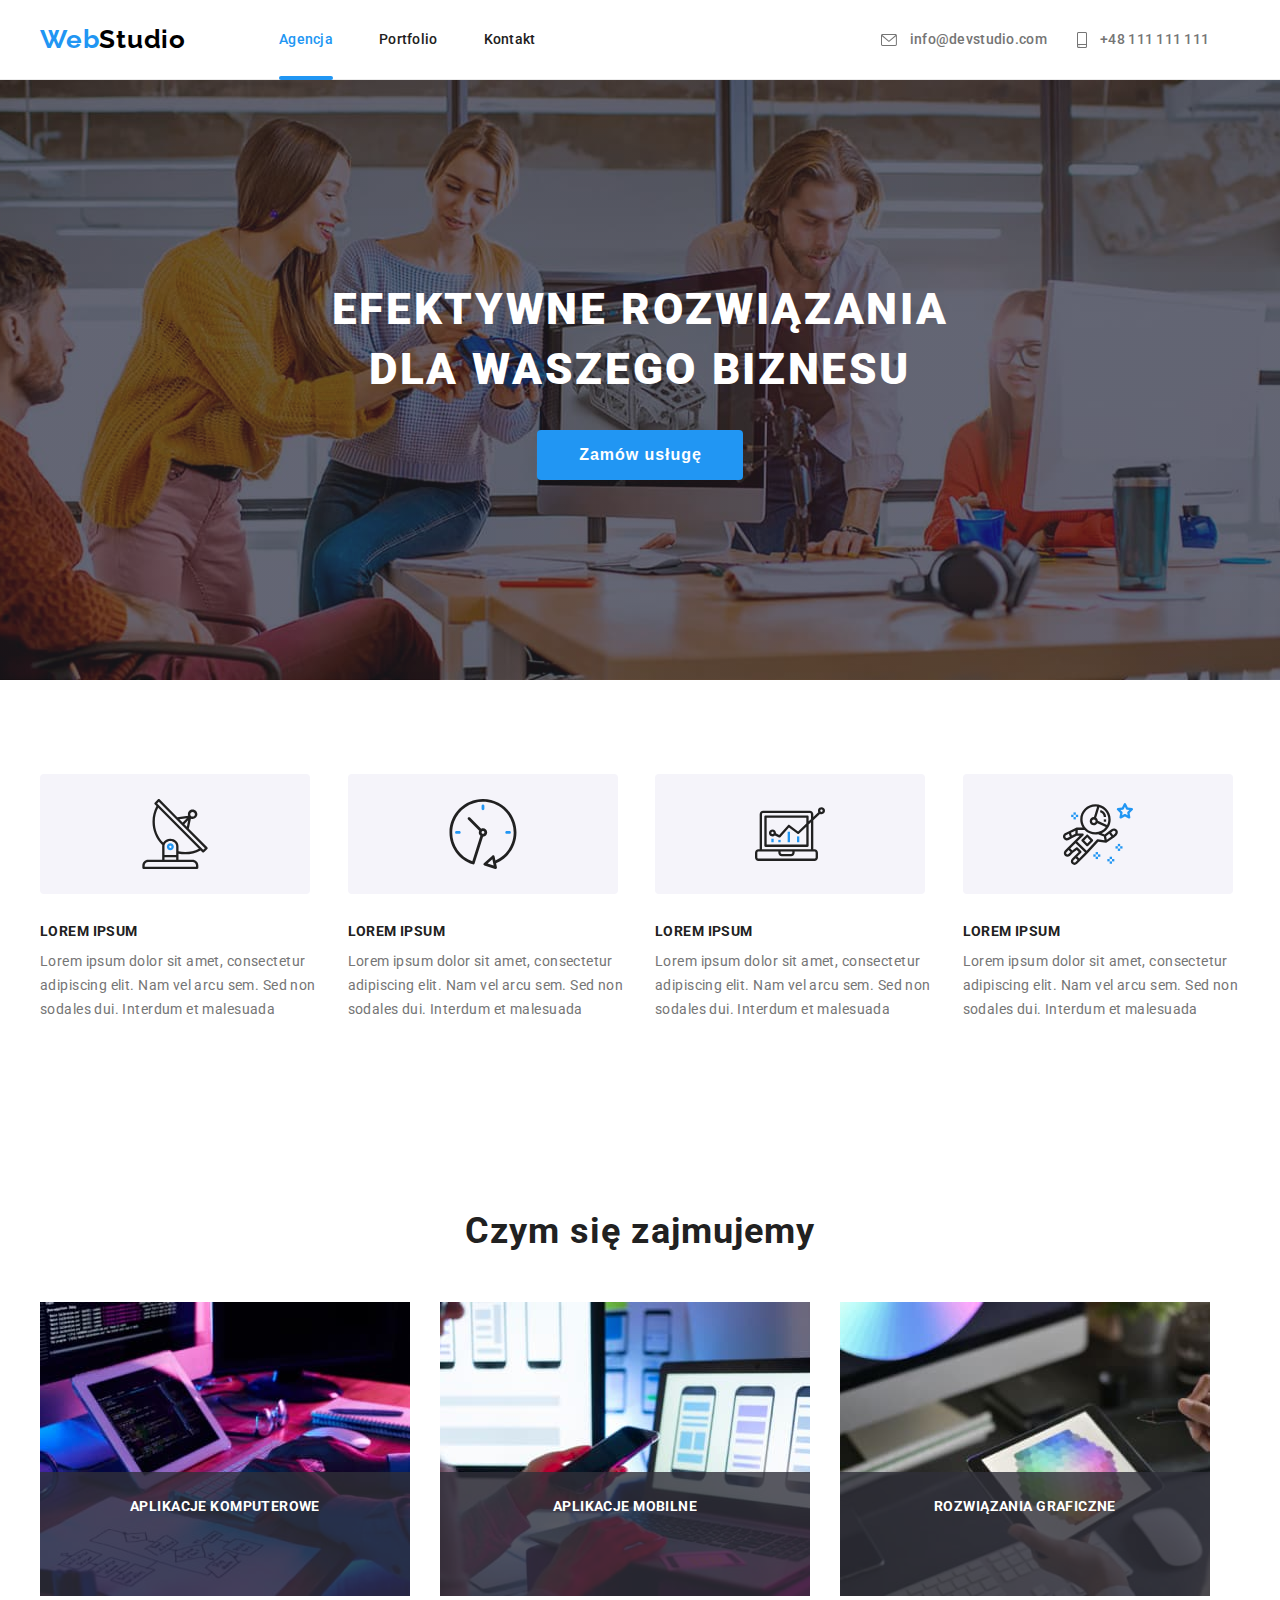
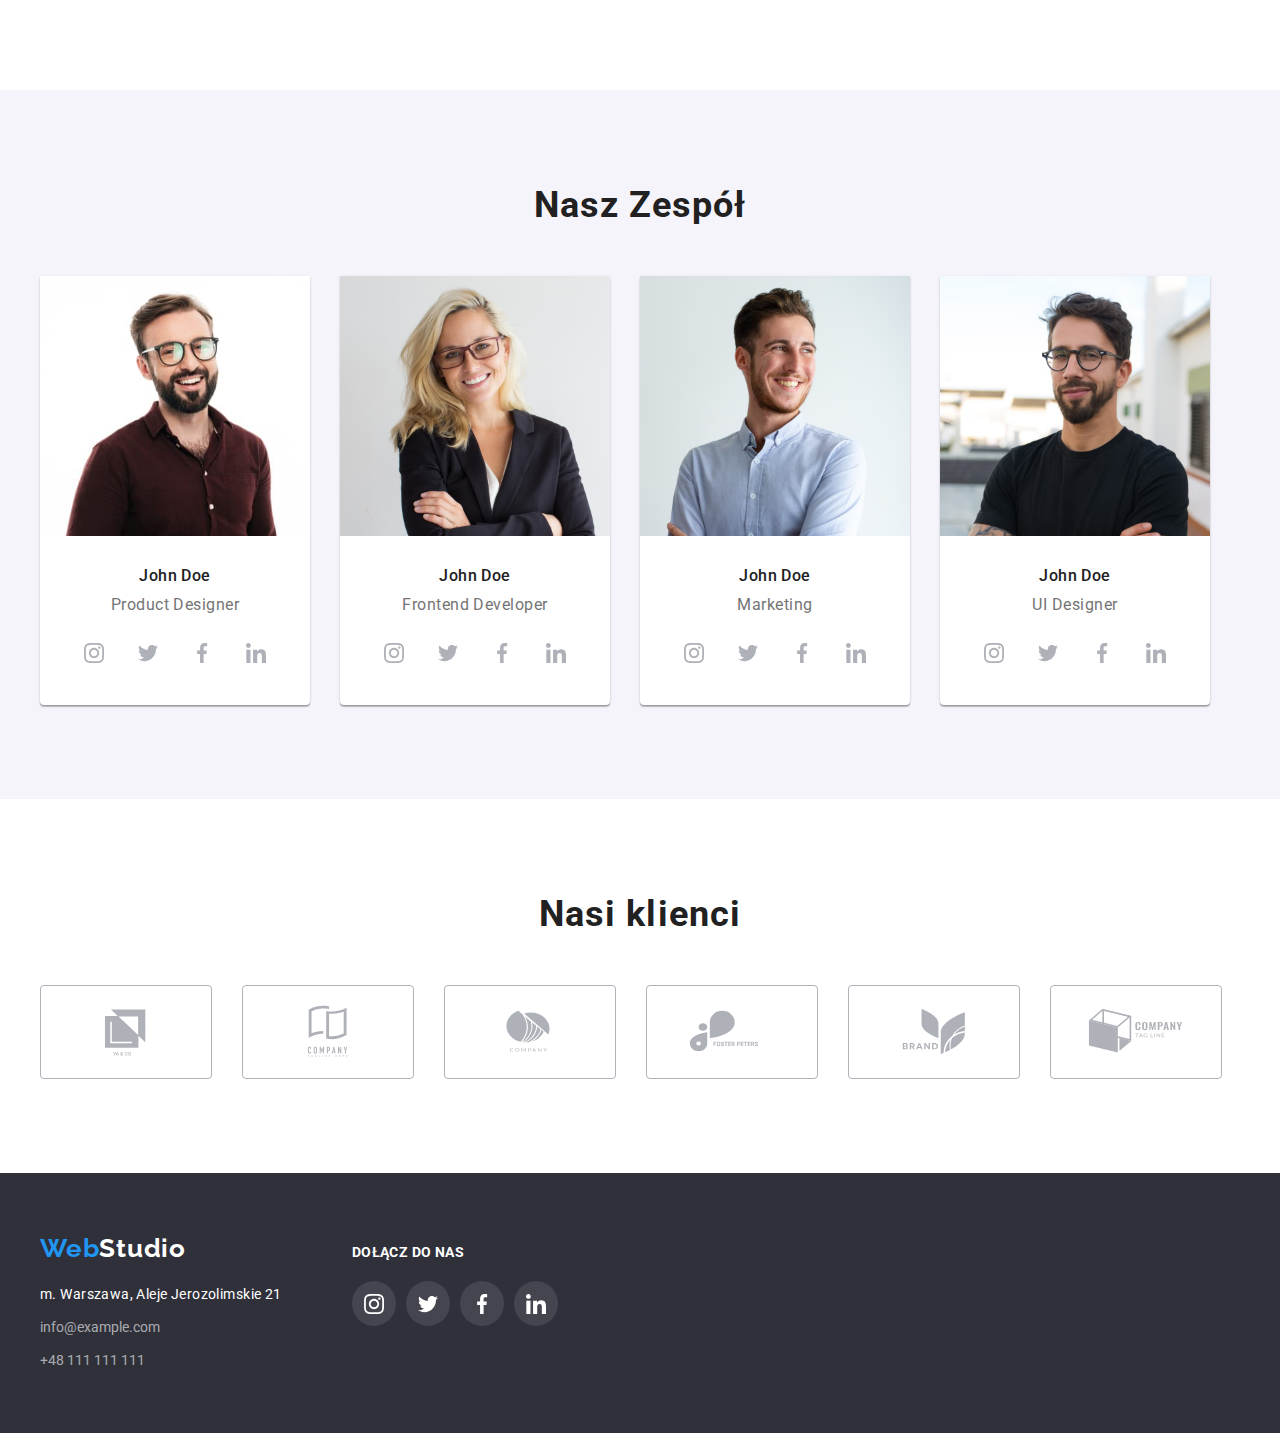
==== commit bdf2bb4e: "fixed modal visibility" ====
--- a/index.html
+++ b/index.html
@@ -381,7 +381,7 @@
                             <a class="customers-background" href="#">
                                 <svg width="106" height="60">
                                     <use
-                                        href="./images/icons.svg#icon-group-0"
+                                        href="./images/icons.svg#icon-Logo"
                                     ></use>
                                 </svg>
                             </a>
@@ -390,7 +390,7 @@
                             <a class="customers-background" href="#">
                                 <svg width="106" height="60">
                                     <use
-                                        href="./images/icons.svg#icon-group-1"
+                                        href="./images/icons.svg#icon-Logo-1"
                                     ></use>
                                 </svg>
                             </a>
@@ -399,7 +399,7 @@
                             <a class="customers-background" href="#">
                                 <svg width="106" height="60">
                                     <use
-                                        href="./images/icons.svg#icon-group-2"
+                                        href="./images/icons.svg#icon-Logo-2"
                                     ></use>
                                 </svg>
                             </a>
@@ -408,7 +408,7 @@
                             <a class="customers-background" href="#">
                                 <svg width="106" height="60">
                                     <use
-                                        href="./images/icons.svg#icon-group-3"
+                                        href="./images/icons.svg#icon-Logo-3"
                                     ></use>
                                 </svg>
                             </a>
@@ -417,7 +417,7 @@
                             <a class="customers-background" href="#">
                                 <svg width="106" height="60">
                                     <use
-                                        href="./images/icons.svg#icon-group-4"
+                                        href="./images/icons.svg#icon-Logo-4"
                                     ></use>
                                 </svg>
                             </a>
@@ -426,7 +426,7 @@
                             <a class="customers-background" href="#">
                                 <svg width="106" height="60">
                                     <use
-                                        href="./images/icons.svg#icon-group-5"
+                                        href="./images/icons.svg#icon-Logo-5"
                                     ></use>
                                 </svg>
                             </a>
@@ -487,25 +487,6 @@
                         </a>
                     </div>
                 </div>
-                <div class="newsletter">
-                    <h4 class="join-us">Zapisz się do newslettera</h4>
-                    <form class="footer-form" name="signup-form">
-                        <input
-                            class="footer-input-email"
-                            type="email"
-                            name="email"
-                            placeholder="E-mail"
-                        />
-                        <button class="footer-button" type="submit">
-                            Zapisz się
-                            <svg width="24px" height="24px">
-                                <use
-                                    href="./images/icons.svg#icon-icon-send"
-                                ></use>
-                            </svg>
-                        </button>
-                    </form>
-                </div>
             </div>
         </footer>
         <div class="backdrop is-hidden" data-modal="">
--- a/css/styles.css
+++ b/css/styles.css
@@ -440,50 +440,6 @@
     background-color: var(--text-color-blue);
     transition: background-color 250ms cubic-bezier(0.4, 0, 0.2, 1);
 }
-.newsletter {
-    margin-left: 8px;
-    flex-grow: 1;
-}
-.footer-form {
-    display: flex;
-    gap: 12px;
-}
-.footer-input-email {
-    font-size: 16px;
-    line-height: 1.25;
-    letter-spacing: 0.03em;
-    color: rgba(255, 255, 255, 0.6);
-    padding: 15px 16px 15px 16px;
-    background-color: var(--background-color-dark);
-    border: 1px solid rgba(255, 255, 255, 0.3);
-    border-radius: 4px;
-    flex-grow: 1;
-    max-width: 358px;
-}
-.footer-button {
-    font-family: 'Roboto', sans-serif;
-    font-weight: 700;
-    font-size: 16px;
-    line-height: 1.875;
-    text-align: center;
-    letter-spacing: 0.06em;
-    color: var(--text-color-white);
-    background-color: var(--background-color-blue);
-    cursor: pointer;
-    display: flex;
-    gap: 24px;
-    align-items: center;
-    padding: 10px 28px 10px 42px;
-    border-style: none;
-    border-radius: 4px;
-    white-space: nowrap;
-    fill: currentColor;
-}
-.footer-button:hover,
-.footer-button:focus {
-    box-shadow: 0px 4px 4px rgba(0, 0, 0, 0.15);
-    transition: box-shadow 250ms cubic-bezier(0.4, 0, 0.2, 1);
-}
 
 /* portfolio stylesheet */
 
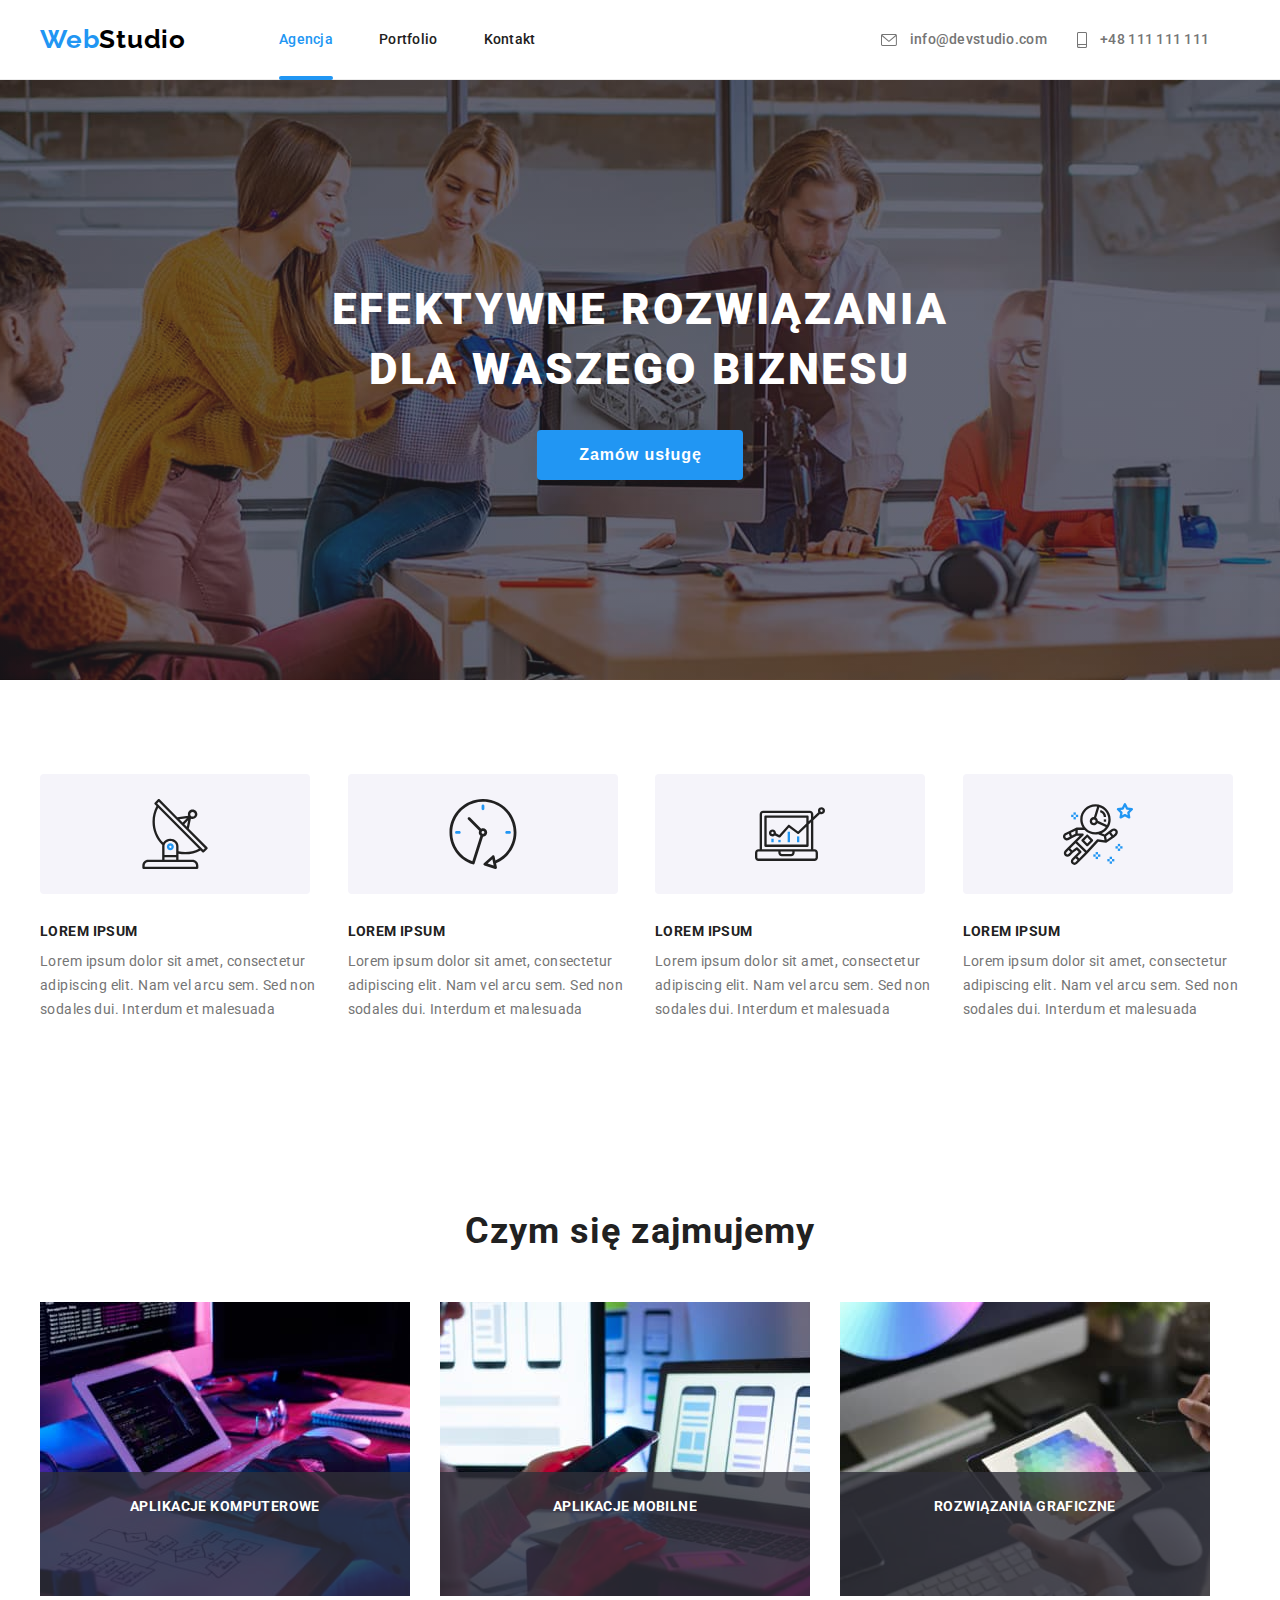
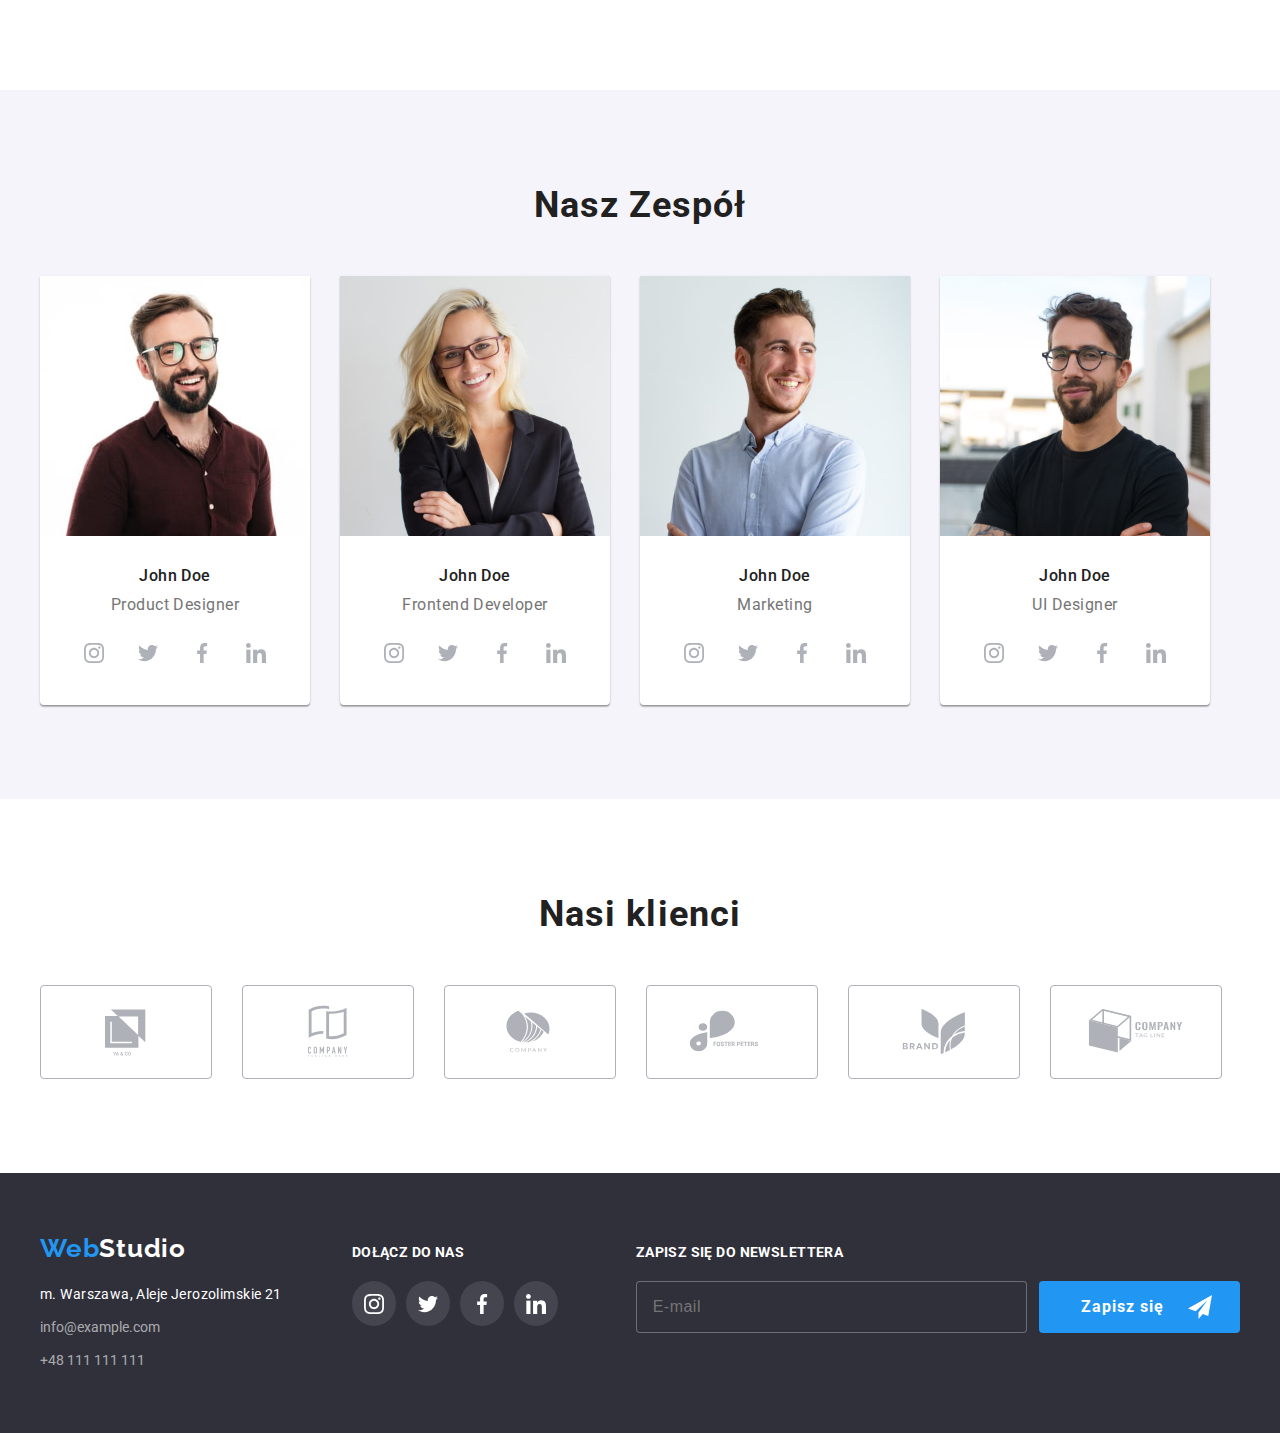
==== commit 2a99caf6: "added inputs to modal" ====
--- a/index.html
+++ b/index.html
@@ -487,6 +487,25 @@
                         </a>
                     </div>
                 </div>
+                <div class="newsletter">
+                    <h4 class="join-us">Zapisz się do newslettera</h4>
+                    <form class="footer-form" name="signup-form">
+                        <input
+                            class="footer-input-email"
+                            type="email"
+                            name="email"
+                            placeholder="E-mail"
+                        />
+                        <button class="footer-button" type="submit">
+                            Zapisz się
+                            <svg width="24px" height="24px">
+                                <use
+                                    href="./images/icons.svg#icon-icon-send"
+                                ></use>
+                            </svg>
+                        </button>
+                    </form>
+                </div>
             </div>
         </footer>
         <div class="backdrop is-hidden" data-modal="">
@@ -496,6 +515,83 @@
                         <use href="./images/icons.svg#icon-Vector1"></use>
                     </svg>
                 </button>
+
+                <p class="modal-header">
+                    Zostaw swoje dane w formularzu poniżej
+                </p>
+                <div class="modal-form-container">
+                    <form class="modal-form" name="leave-your-details">
+                        <label class="modal-label"
+                            >Imię
+
+                            <input
+                                type="text"
+                                name="username"
+                                class="modal-input"
+                            />
+                            <svg class="modal-icon" width="12px" height="12px">
+                                <use
+                                    href="./images/icons.svg#icon-person-black-18dp-1"
+                                ></use>
+                            </svg>
+                        </label>
+                        <label class="modal-label"
+                            >Telefon
+
+                            <input
+                                type="tel"
+                                name="phone-number"
+                                class="modal-input"
+                            />
+                            <svg class="modal-icon" width="13px" height="13px">
+                                <use
+                                    href="./images/icons.svg#icon-phone-black-18dp-1"
+                                ></use>
+                            </svg>
+                        </label>
+                        <label class="modal-label"
+                            >Email
+                            <input
+                                type="email"
+                                name="email"
+                                class="modal-input"
+                            />
+                            <svg class="modal-icon" width="15px" height="12px">
+                                <use
+                                    href="./images/icons.svg#icon-email-black-18dp-1"
+                                ></use>
+                            </svg>
+                        </label>
+                        <label class="modal-label"
+                            >Komentarz
+                            <textarea
+                                name="comment"
+                                rows="7"
+                                placeholder="Wprowadź tekst"
+                                class="comment"
+                            ></textarea>
+                        </label>
+                        <label class="modal-checkbox">
+                            <input
+                                type="checkbox"
+                                name="regulations"
+                                class="modal-input-checkbox"
+                            />
+                            <svg class="checked" width="16px" height="15px">
+                                <use
+                                    href="./images/icons.svg#icon-icon-check"
+                                ></use>
+                            </svg>
+                            Oświadczam iż akceptuję
+                            <a href="#">Regulamin</a>
+                            i
+                            <a href="#">Politykę prywatności</a>
+                        </label>
+                        <button class="modal-button-send" type="submit">
+                            Wyślij
+                        </button>
+                    </form>
+                </div>
             </div>
         </div>
         <script src="./js/modal.js"></script>
--- a/css/styles.css
+++ b/css/styles.css
@@ -164,7 +164,6 @@
 
 .modal {
     position: relative;
-
     width: 528px;
     min-height: 581px;
 
@@ -198,6 +197,141 @@
     visibility: hidden;
     opacity: 0;
 }
+
+.modal-header {
+    font-weight: 700;
+    font-size: 20px;
+    line-height: 1.15;
+    text-align: center;
+    letter-spacing: 0.03em;
+    position: absolute;
+    top: 40px;
+    width: 100%;
+}
+.modal-form-container {
+    position: absolute;
+
+    top: 75px;
+    right: 40px;
+    bottom: 40px;
+    left: 40px;
+}
+.modal-form {
+    display: flex;
+    flex-direction: column;
+    gap: 10px;
+    align-items: center;
+    flex-grow: 1;
+    width: 100%;
+}
+
+.modal-label {
+    width: 100%;
+    margin-left: auto;
+    margin-right: auto;
+    font-size: 12px;
+    line-height: 1.16;
+    letter-spacing: 0.01em;
+    color: #757575;
+    flex-grow: 1;
+    display: flex;
+    flex-direction: column;
+    position: relative;
+}
+
+.modal-input {
+    font-size: 16px;
+    padding-top: 12px;
+    padding-bottom: 12px;
+    padding-left: 42px;
+    margin-top: 4px;
+    border: 1px solid rgba(33, 33, 33, 0.2);
+    border-radius: 4px;
+}
+
+.modal-icon {
+    position: absolute;
+    top: 32px;
+    left: 15px;
+}
+
+.modal-input:is(:hover, :focus-within),
+.modal-input:is(:hover, :focus-within) + .modal-icon {
+    border-color: var(--background-color-blue);
+    fill: var(--background-color-blue);
+    outline: none;
+    transition: border-color 250ms cubic-bezier(0.4, 0, 0.2, 1),
+        fill 250ms cubic-bezier(0.4, 0, 0.2, 1);
+}
+
+.comment {
+    font-size: 12px;
+    line-height: 1.16;
+    letter-spacing: 0.01em;
+    color: rgba(117, 117, 117, 0.5);
+    padding: 12px 16px;
+    margin-top: 4px;
+    border: 1px solid rgba(33, 33, 33, 0.2);
+    border-radius: 4px;
+    resize: none;
+}
+
+.comment:is(:hover, :focus-within) {
+    border-color: var(--background-color-blue);
+    outline: none;
+    transition: border-color 250ms cubic-bezier(0.4, 0, 0.2, 1);
+}
+
+.modal-checkbox {
+    border: none;
+    font-size: 14px;
+    line-height: 1.71;
+    letter-spacing: 0.03em;
+    color: var(--text-color-grey);
+    margin-top: 10px;
+    position: relative;
+}
+
+.modal-input-checkbox {
+    border: 1px solid var(--text-color-dark);
+    border-radius: 2px;
+}
+
+.checked,
+.modal-input-checkbox:checked {
+    position: absolute;
+
+    width: 100%;
+    height: 100%;
+    clip: rect(1px, 1px, 1px, 1px);
+}
+.modal-input-checkbox:checked + .checked {
+    clip: auto;
+}
+.checked::after {
+    clip: auto;
+}
+.modal-checkbox a {
+    color: var(--text-color-blue);
+}
+
+.modal-button-send {
+    padding: 10px 76px;
+    background-color: var(--background-color-blue);
+    color: var(--text-color-white);
+    font-weight: 700;
+    font-size: 16px;
+    line-height: 1.875;
+    display: flex;
+    align-items: center;
+    text-align: center;
+    letter-spacing: 0.06em;
+    box-shadow: 0px 4px 4px rgba(0, 0, 0, 0.15);
+    border-radius: 4px;
+    border: none;
+    margin-top: 20px;
+}
+
 /* koniec okna modalnego */
 .slogan {
     font-weight: 900;
@@ -440,6 +574,50 @@
     background-color: var(--text-color-blue);
     transition: background-color 250ms cubic-bezier(0.4, 0, 0.2, 1);
 }
+.newsletter {
+    margin-left: 8px;
+    flex-grow: 1;
+}
+.footer-form {
+    display: flex;
+    gap: 12px;
+}
+.footer-input-email {
+    font-size: 16px;
+    line-height: 1.25;
+    letter-spacing: 0.03em;
+    color: rgba(255, 255, 255, 0.6);
+    padding: 15px 16px 15px 16px;
+    background-color: var(--background-color-dark);
+    border: 1px solid rgba(255, 255, 255, 0.3);
+    border-radius: 4px;
+    flex-grow: 1;
+    max-width: 358px;
+}
+.footer-button {
+    font-family: 'Roboto', sans-serif;
+    font-weight: 700;
+    font-size: 16px;
+    line-height: 1.875;
+    text-align: center;
+    letter-spacing: 0.06em;
+    color: var(--text-color-white);
+    background-color: var(--background-color-blue);
+    cursor: pointer;
+    display: flex;
+    gap: 24px;
+    align-items: center;
+    padding: 10px 28px 10px 42px;
+    border-style: none;
+    border-radius: 4px;
+    white-space: nowrap;
+    fill: currentColor;
+}
+.footer-button:hover,
+.footer-button:focus {
+    box-shadow: 0px 4px 4px rgba(0, 0, 0, 0.15);
+    transition: box-shadow 250ms cubic-bezier(0.4, 0, 0.2, 1);
+}
 
 /* portfolio stylesheet */
 
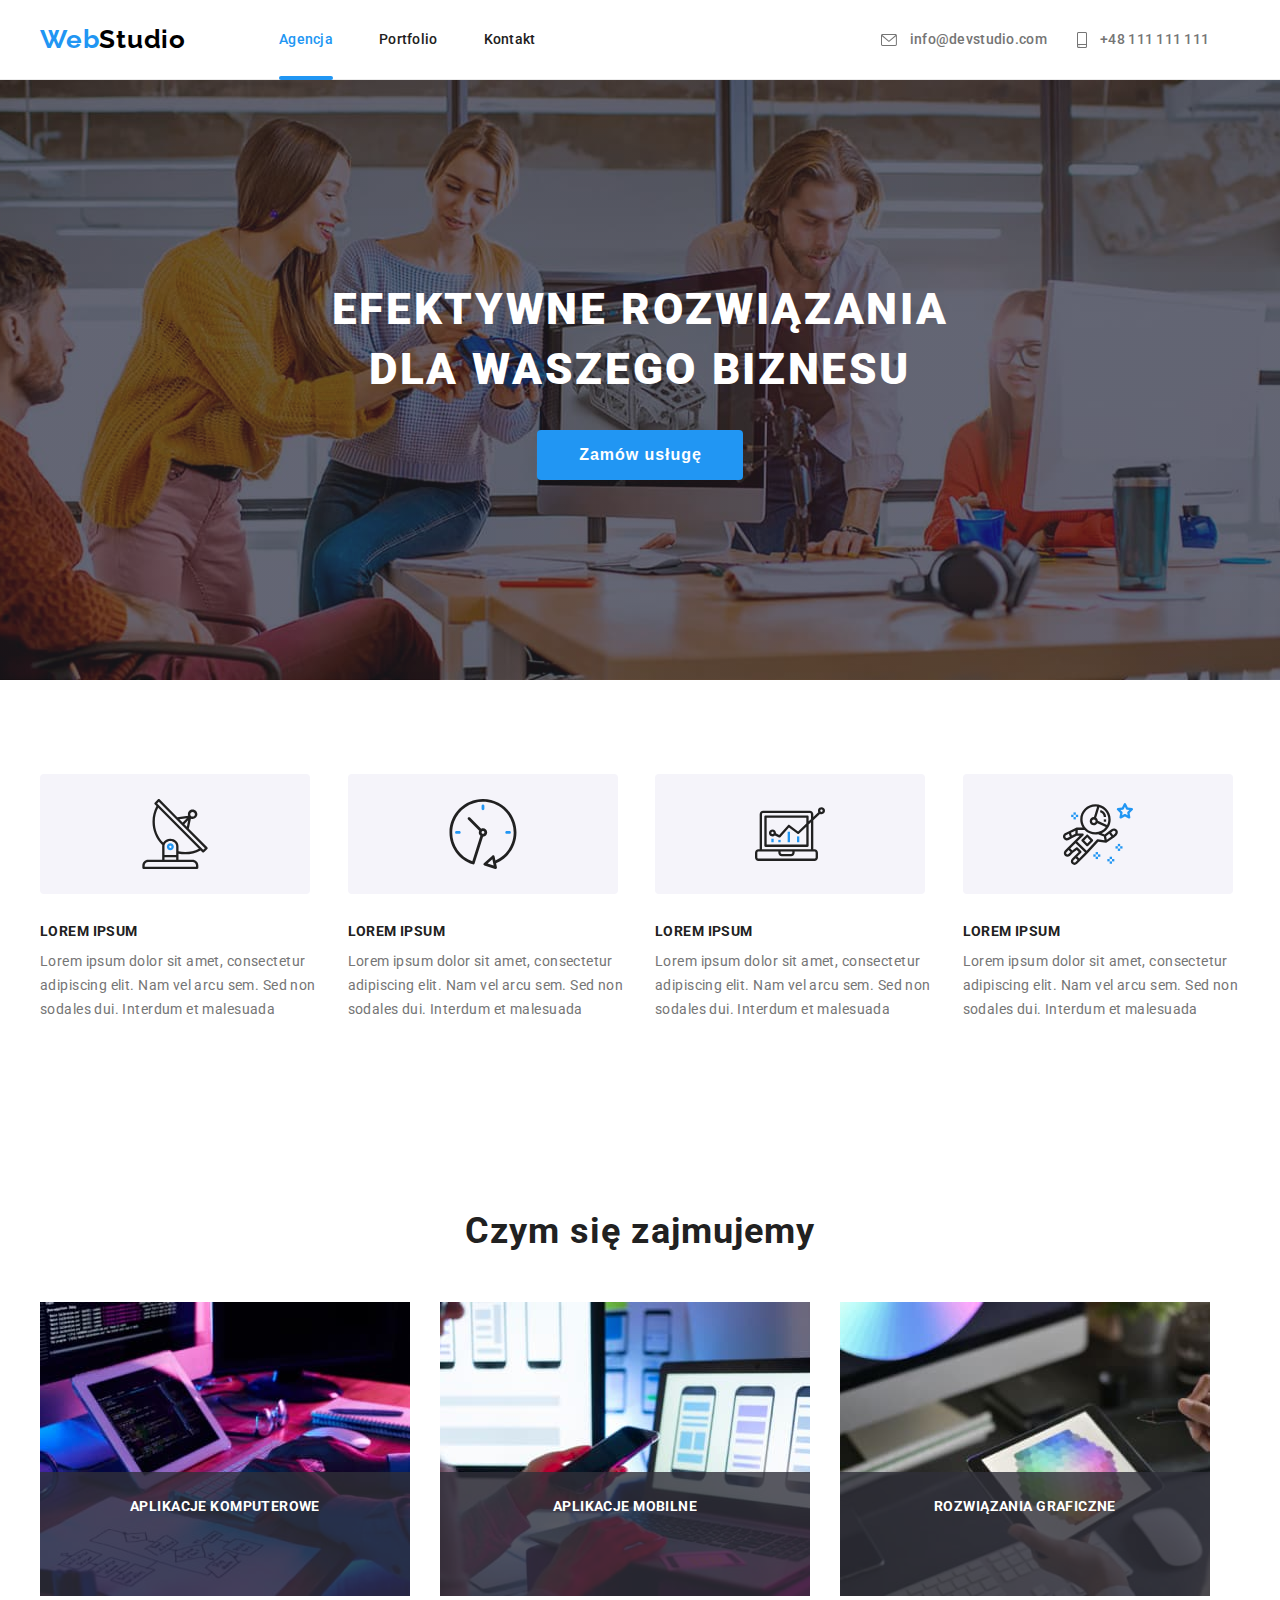
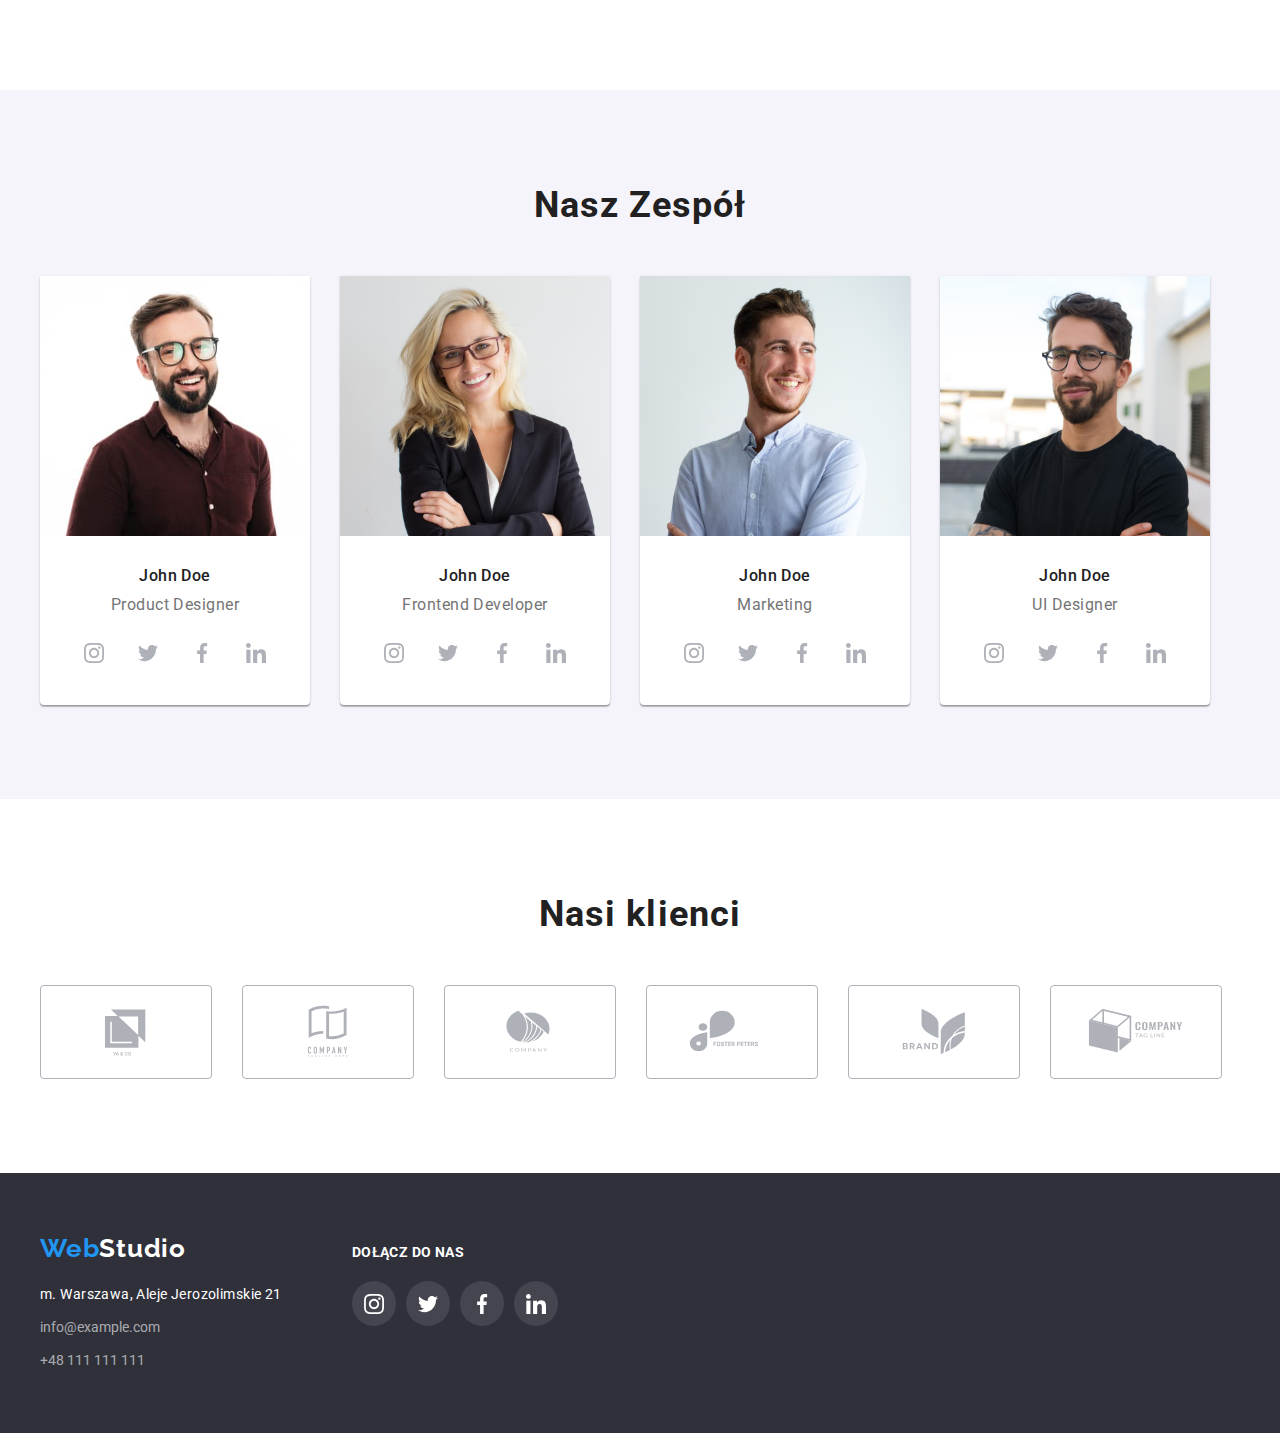
==== commit a81b8c5c: "Merge branch 'main' of https://github.com/WeronikaKinGrzegorek/goit-markup-hw-06" ====
--- a/index.html
+++ b/index.html
@@ -487,25 +487,6 @@
                         </a>
                     </div>
                 </div>
-                <div class="newsletter">
-                    <h4 class="join-us">Zapisz się do newslettera</h4>
-                    <form class="footer-form" name="signup-form">
-                        <input
-                            class="footer-input-email"
-                            type="email"
-                            name="email"
-                            placeholder="E-mail"
-                        />
-                        <button class="footer-button" type="submit">
-                            Zapisz się
-                            <svg width="24px" height="24px">
-                                <use
-                                    href="./images/icons.svg#icon-icon-send"
-                                ></use>
-                            </svg>
-                        </button>
-                    </form>
-                </div>
             </div>
         </footer>
         <div class="backdrop is-hidden" data-modal="">
--- a/css/styles.css
+++ b/css/styles.css
@@ -574,50 +574,6 @@
     background-color: var(--text-color-blue);
     transition: background-color 250ms cubic-bezier(0.4, 0, 0.2, 1);
 }
-.newsletter {
-    margin-left: 8px;
-    flex-grow: 1;
-}
-.footer-form {
-    display: flex;
-    gap: 12px;
-}
-.footer-input-email {
-    font-size: 16px;
-    line-height: 1.25;
-    letter-spacing: 0.03em;
-    color: rgba(255, 255, 255, 0.6);
-    padding: 15px 16px 15px 16px;
-    background-color: var(--background-color-dark);
-    border: 1px solid rgba(255, 255, 255, 0.3);
-    border-radius: 4px;
-    flex-grow: 1;
-    max-width: 358px;
-}
-.footer-button {
-    font-family: 'Roboto', sans-serif;
-    font-weight: 700;
-    font-size: 16px;
-    line-height: 1.875;
-    text-align: center;
-    letter-spacing: 0.06em;
-    color: var(--text-color-white);
-    background-color: var(--background-color-blue);
-    cursor: pointer;
-    display: flex;
-    gap: 24px;
-    align-items: center;
-    padding: 10px 28px 10px 42px;
-    border-style: none;
-    border-radius: 4px;
-    white-space: nowrap;
-    fill: currentColor;
-}
-.footer-button:hover,
-.footer-button:focus {
-    box-shadow: 0px 4px 4px rgba(0, 0, 0, 0.15);
-    transition: box-shadow 250ms cubic-bezier(0.4, 0, 0.2, 1);
-}
 
 /* portfolio stylesheet */
 
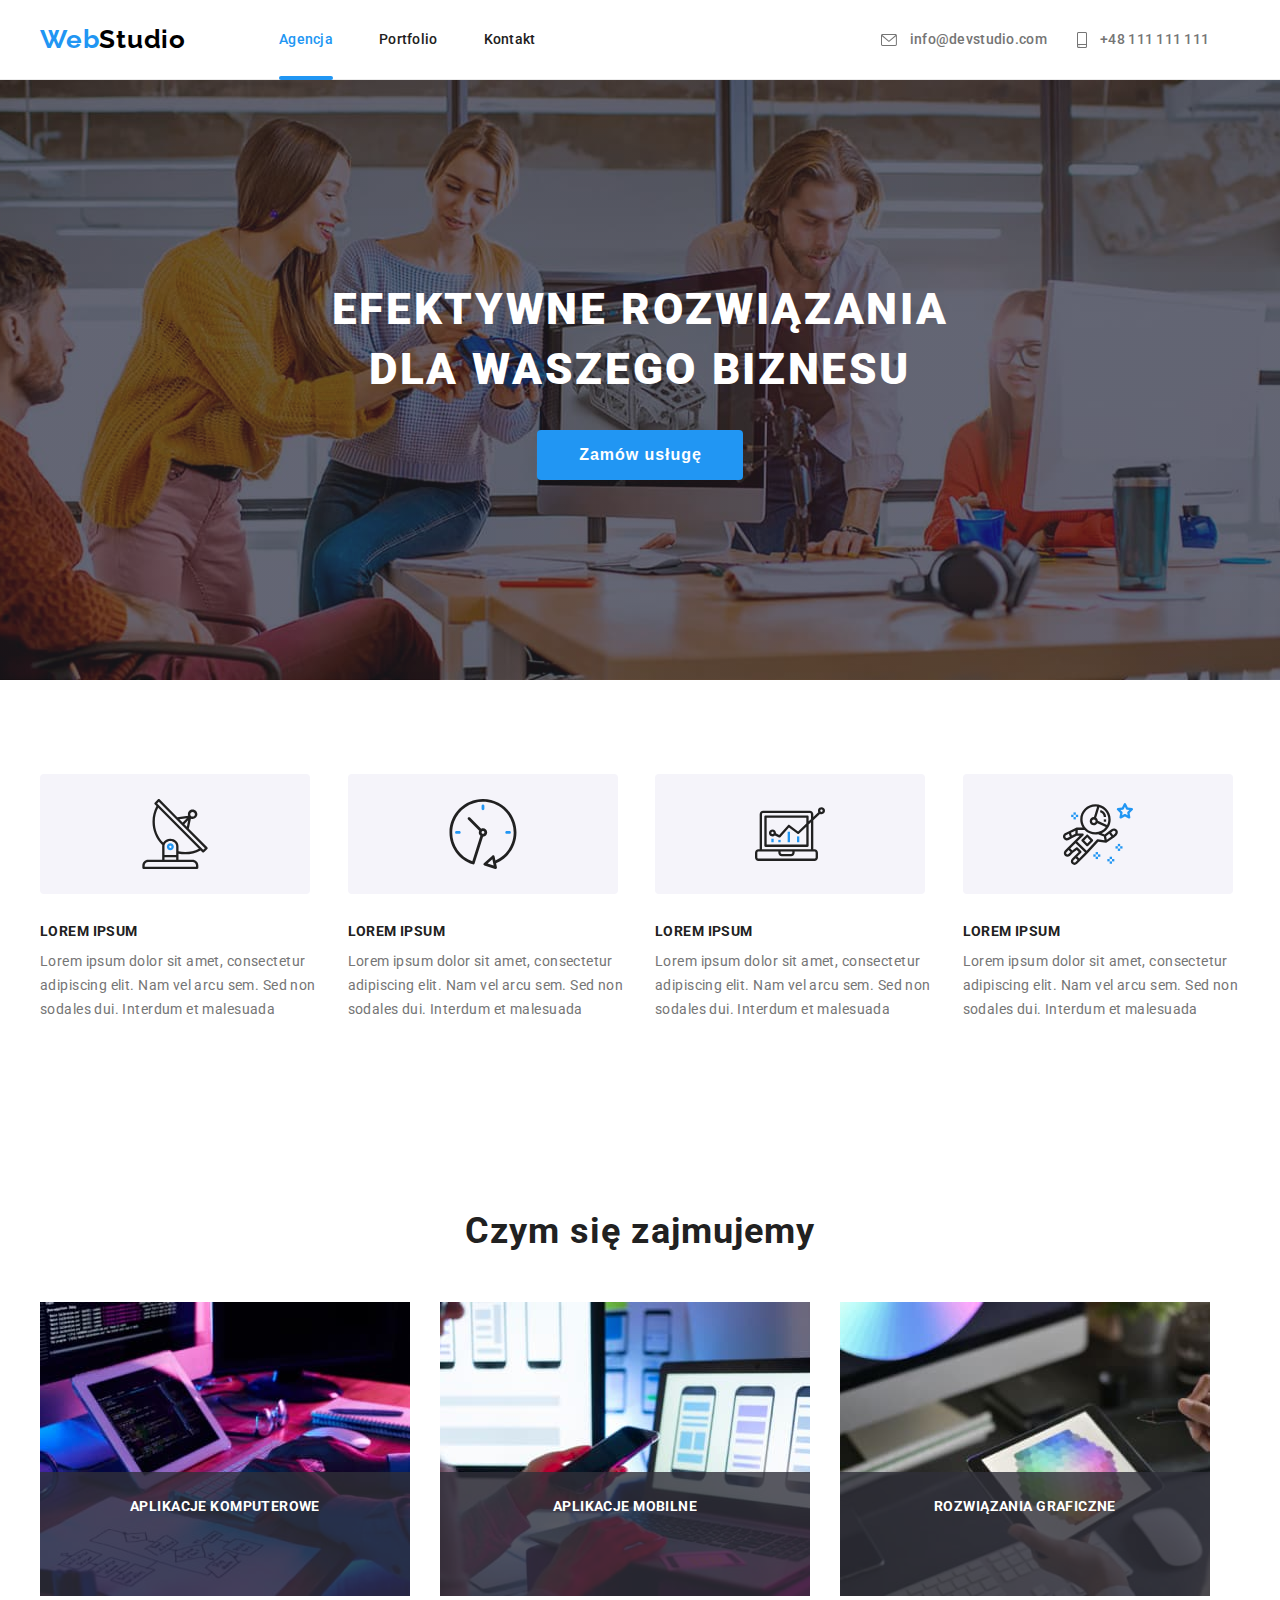
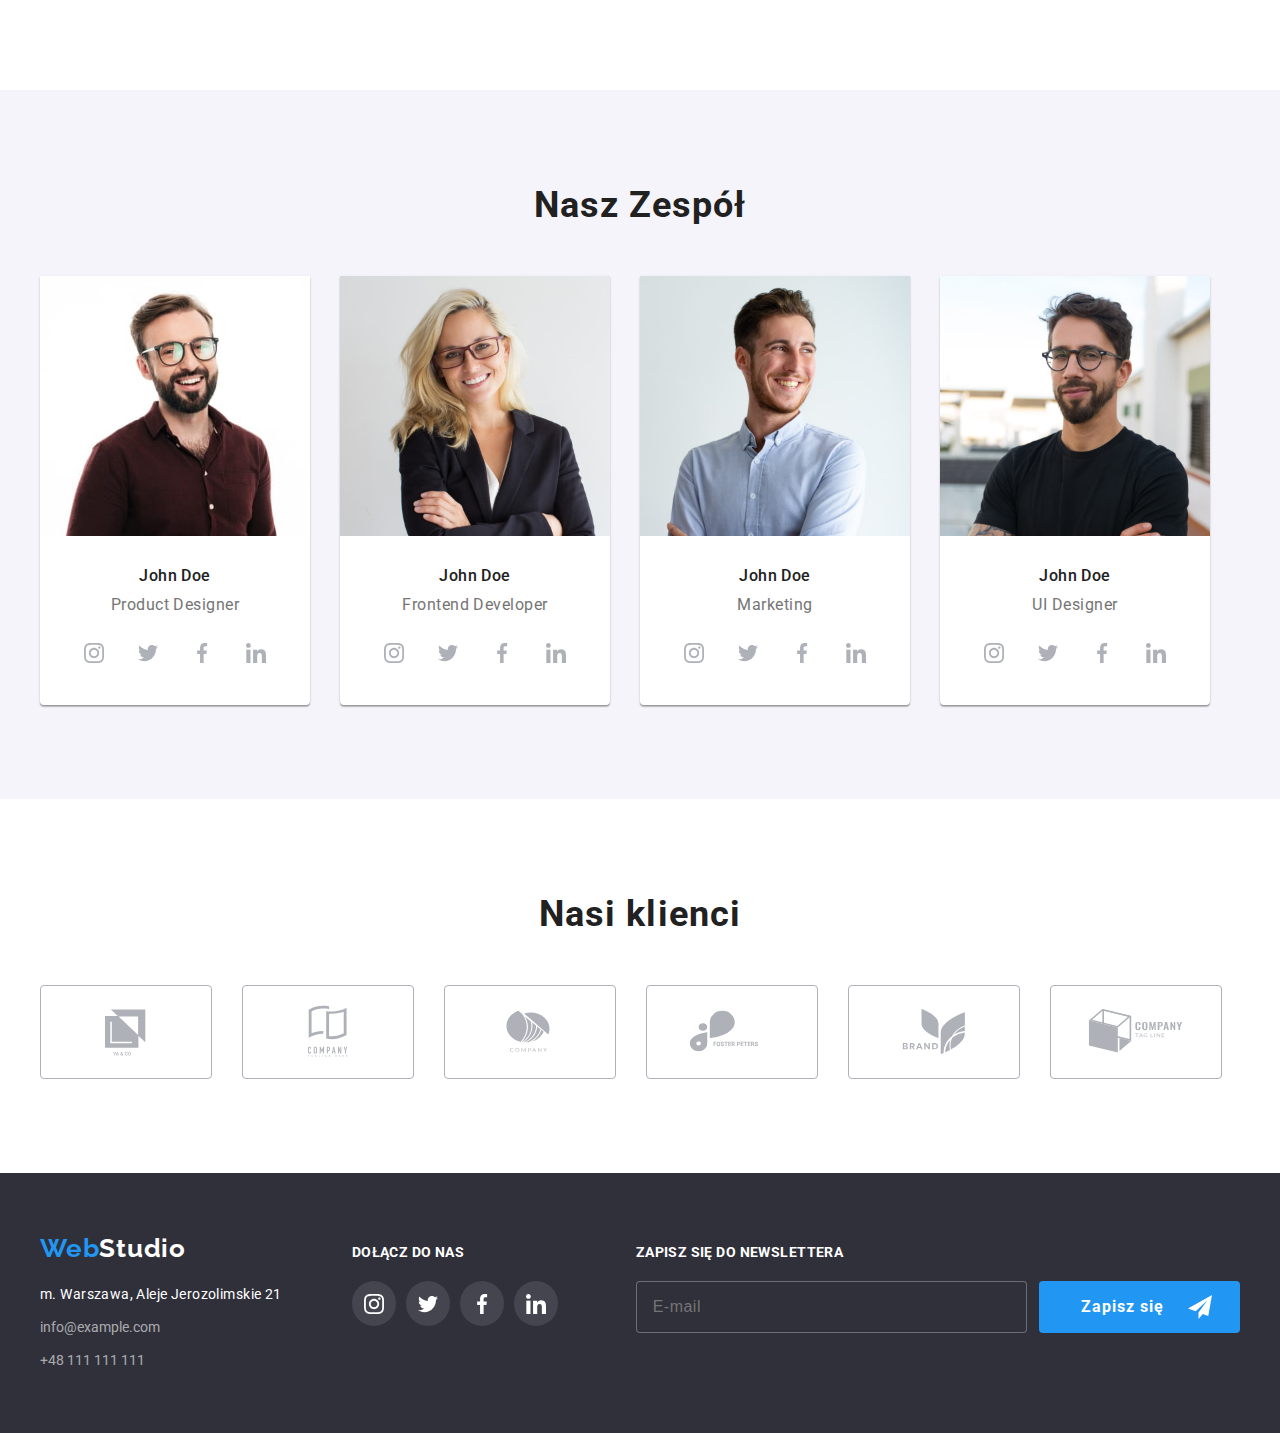
==== commit 22043a38: "completed styling inputs in modal window" ====
--- a/index.html
+++ b/index.html
@@ -487,6 +487,25 @@
                         </a>
                     </div>
                 </div>
+                <div class="newsletter">
+                    <h4 class="join-us">Zapisz się do newslettera</h4>
+                    <form class="footer-form" name="signup-form">
+                        <input
+                            class="footer-input-email"
+                            type="email"
+                            name="email"
+                            placeholder="E-mail"
+                        />
+                        <button class="footer-button" type="submit">
+                            Zapisz się
+                            <svg width="24px" height="24px">
+                                <use
+                                    href="./images/icons.svg#icon-icon-send"
+                                ></use>
+                            </svg>
+                        </button>
+                    </form>
+                </div>
             </div>
         </footer>
         <div class="backdrop is-hidden" data-modal="">
@@ -510,7 +529,7 @@
                                 name="username"
                                 class="modal-input"
                             />
-                            <svg class="modal-icon" width="12px" height="12px">
+                            <svg class="modal-icon" width="18px" height="18px">
                                 <use
                                     href="./images/icons.svg#icon-person-black-18dp-1"
                                 ></use>
@@ -524,7 +543,7 @@
                                 name="phone-number"
                                 class="modal-input"
                             />
-                            <svg class="modal-icon" width="13px" height="13px">
+                            <svg class="modal-icon" width="18px" height="18px">
                                 <use
                                     href="./images/icons.svg#icon-phone-black-18dp-1"
                                 ></use>
@@ -537,7 +556,7 @@
                                 name="email"
                                 class="modal-input"
                             />
-                            <svg class="modal-icon" width="15px" height="12px">
+                            <svg class="modal-icon" width="18px" height="18px">
                                 <use
                                     href="./images/icons.svg#icon-email-black-18dp-1"
                                 ></use>
@@ -563,6 +582,7 @@
                                     href="./images/icons.svg#icon-icon-check"
                                 ></use>
                             </svg>
+                            <div class="modal-input-checkbox-before"></div>
                             Oświadczam iż akceptuję
                             <a href="#">Regulamin</a>
                             i
--- a/css/styles.css
+++ b/css/styles.css
@@ -292,25 +292,34 @@
     position: relative;
 }
 
-.modal-input-checkbox {
+.modal-input-checkbox-before {
+    position: absolute;
+    left: -24px;
+    top: 4px;
+    width: 16px;
+    height: 15px;
+    box-shadow: 0px 4px 4px rgba(0, 0, 0, 0.25);
     border: 1px solid var(--text-color-dark);
     border-radius: 2px;
 }
 
+.modal-input-checkbox,
 .checked,
 .modal-input-checkbox:checked {
     position: absolute;
-
-    width: 100%;
-    height: 100%;
     clip: rect(1px, 1px, 1px, 1px);
 }
 .modal-input-checkbox:checked + .checked {
     clip: auto;
+    position: absolute;
+    left: -24px;
+    top: 4px;
 }
 .checked::after {
+    content: '';
     clip: auto;
 }
+
 .modal-checkbox a {
     color: var(--text-color-blue);
 }
@@ -575,6 +584,51 @@
     transition: background-color 250ms cubic-bezier(0.4, 0, 0.2, 1);
 }
 
+.newsletter {
+    margin-left: 8px;
+    flex-grow: 1;
+}
+.footer-form {
+    display: flex;
+    gap: 12px;
+}
+.footer-input-email {
+    font-size: 16px;
+    line-height: 1.25;
+    letter-spacing: 0.03em;
+    color: rgba(255, 255, 255, 0.6);
+    padding: 15px 16px 15px 16px;
+    background-color: var(--background-color-dark);
+    border: 1px solid rgba(255, 255, 255, 0.3);
+    border-radius: 4px;
+    flex-grow: 1;
+    max-width: 358px;
+}
+.footer-button {
+    font-family: 'Roboto', sans-serif;
+    font-weight: 700;
+    font-size: 16px;
+    line-height: 1.875;
+    text-align: center;
+    letter-spacing: 0.06em;
+    color: var(--text-color-white);
+    background-color: var(--background-color-blue);
+    cursor: pointer;
+    display: flex;
+    gap: 24px;
+    align-items: center;
+    padding: 10px 28px 10px 42px;
+    border-style: none;
+    border-radius: 4px;
+    white-space: nowrap;
+    fill: currentColor;
+}
+.footer-button:hover,
+.footer-button:focus {
+    box-shadow: 0px 4px 4px rgba(0, 0, 0, 0.15);
+    transition: box-shadow 250ms cubic-bezier(0.4, 0, 0.2, 1);
+}
+
 /* portfolio stylesheet */
 
 .portfolio-buttons-layout {
